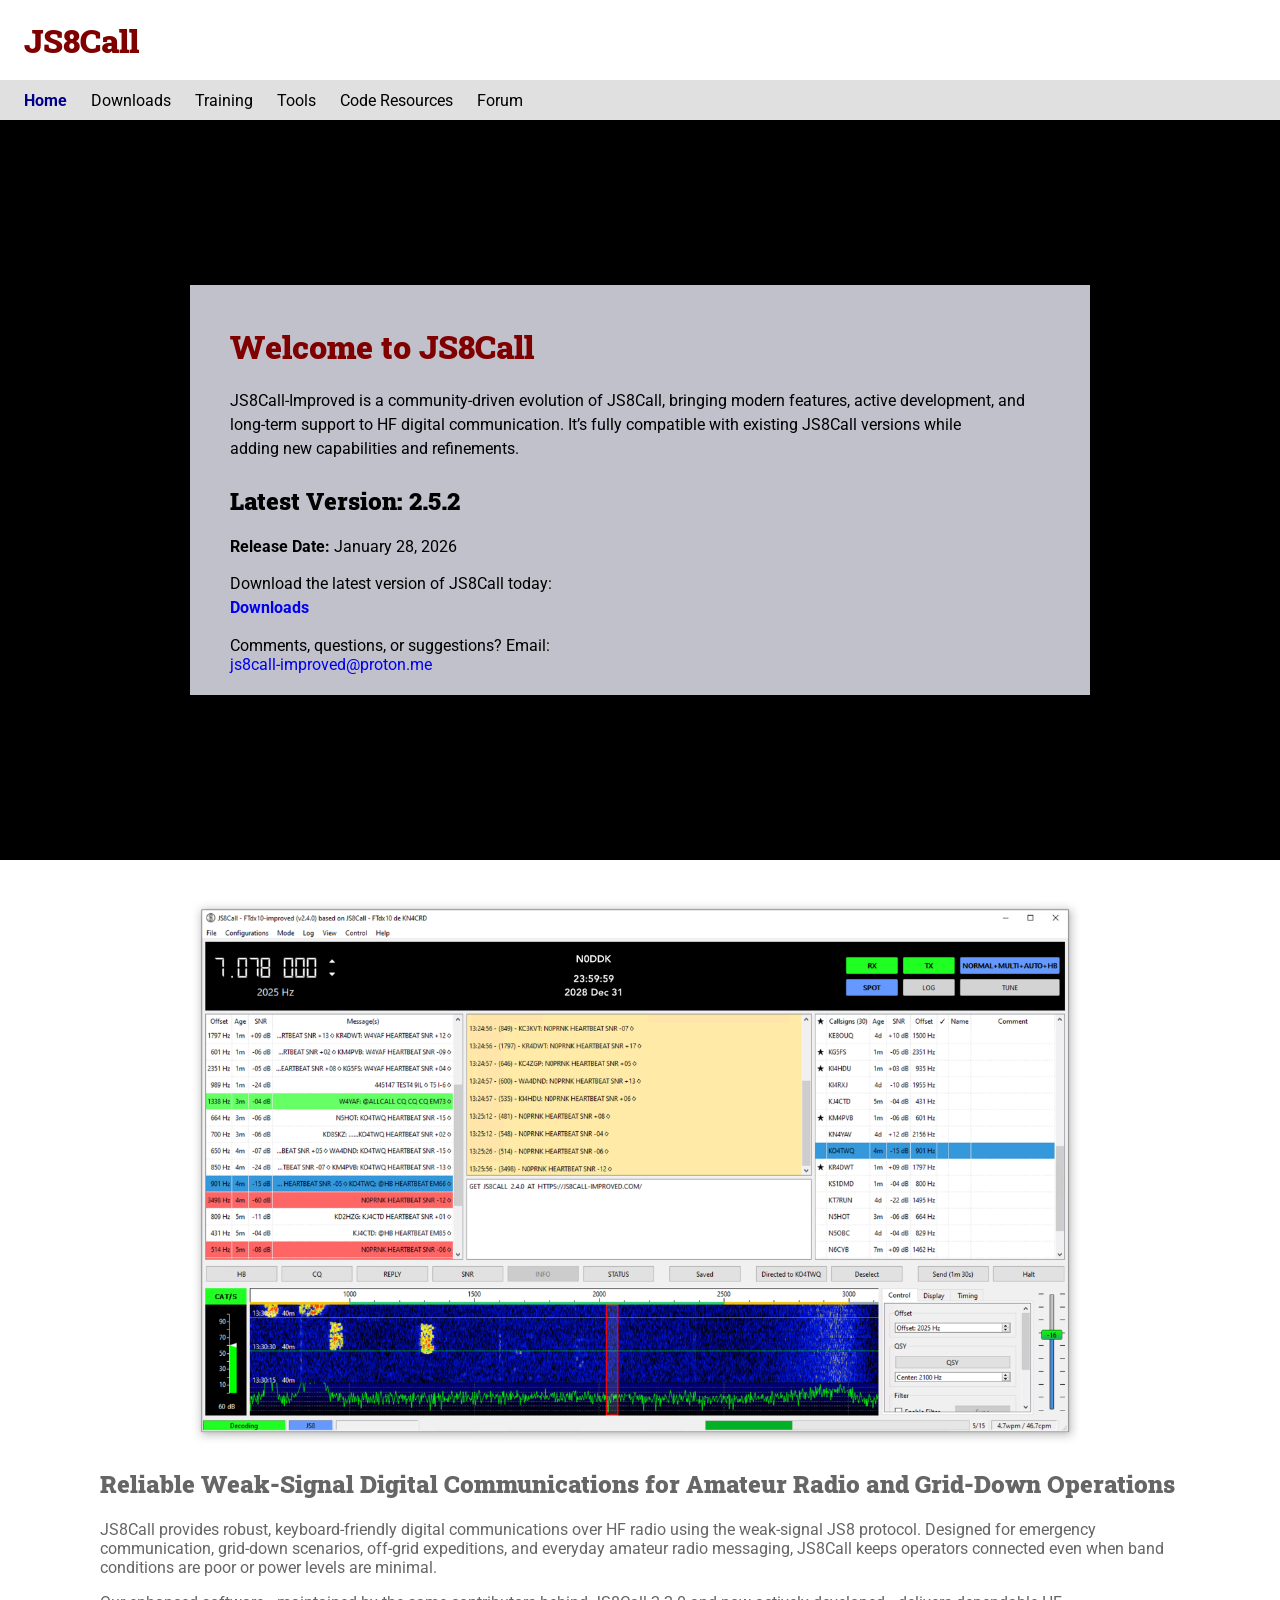
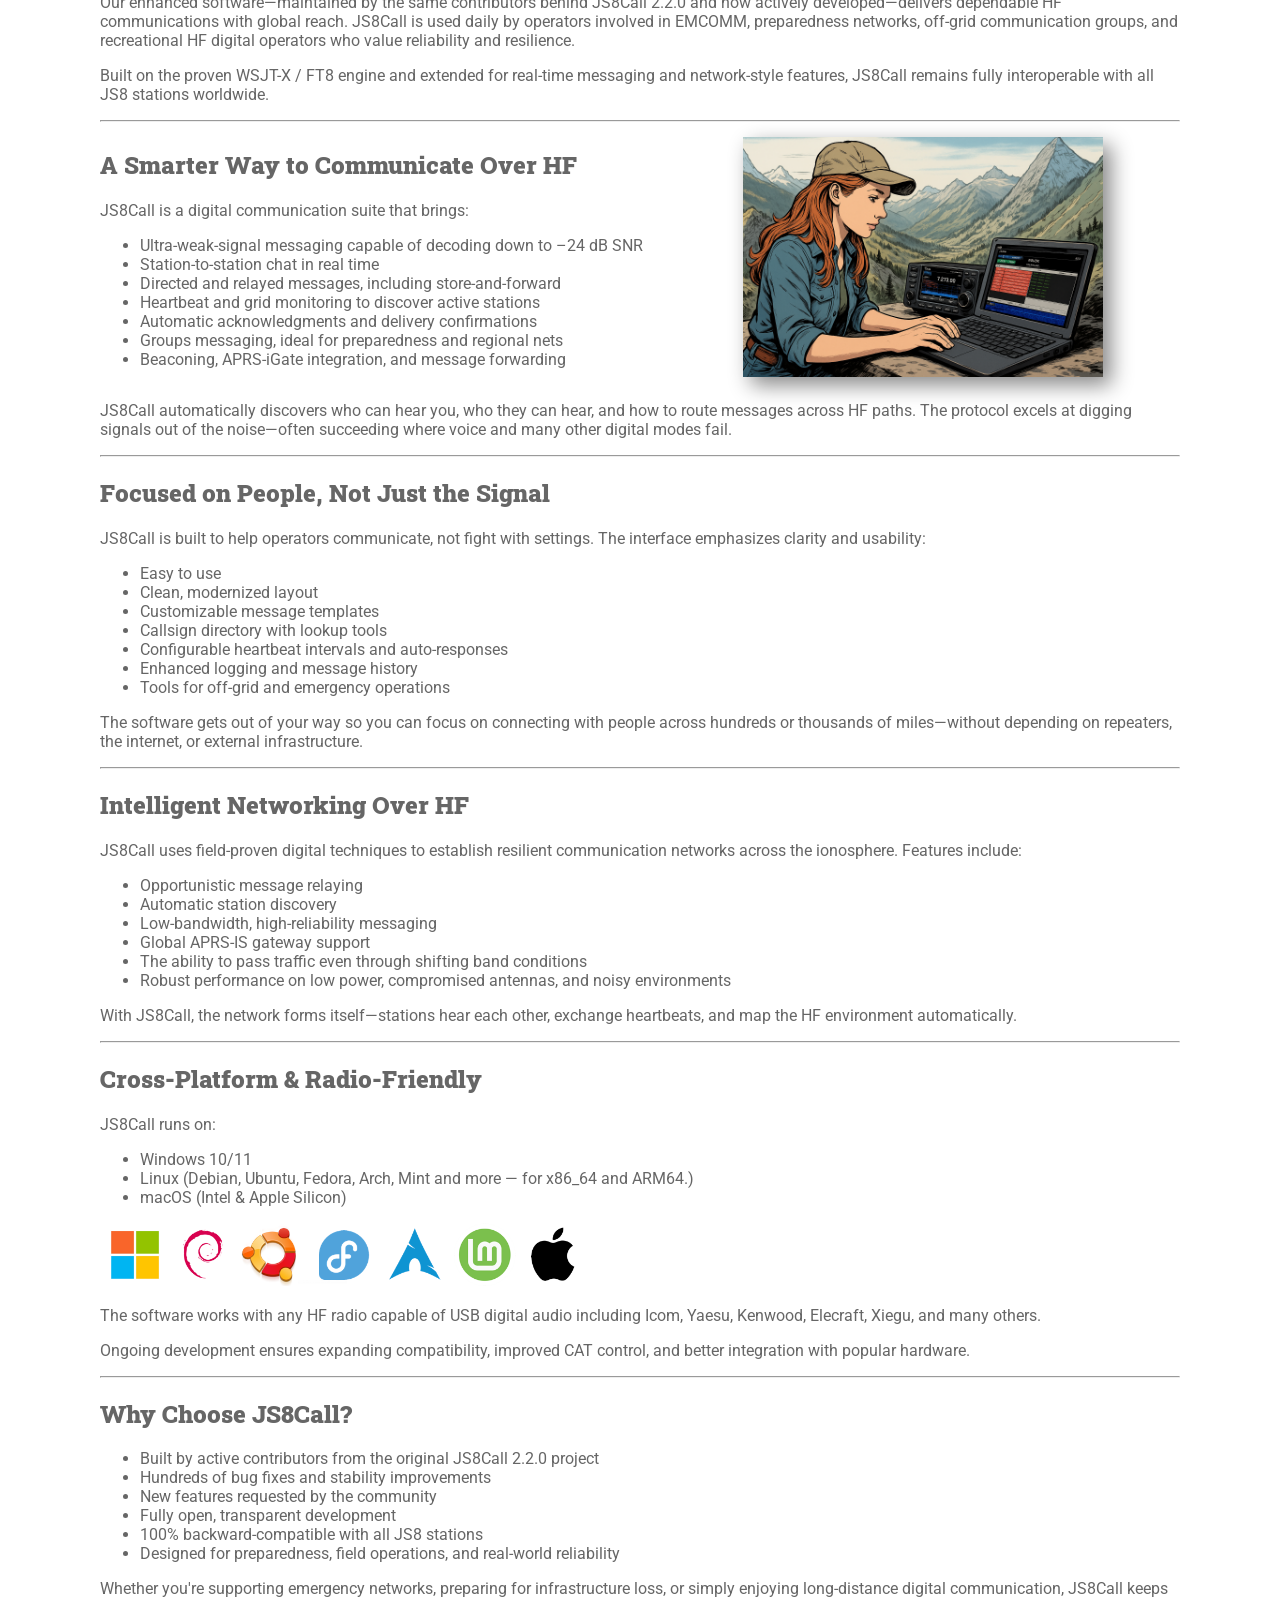
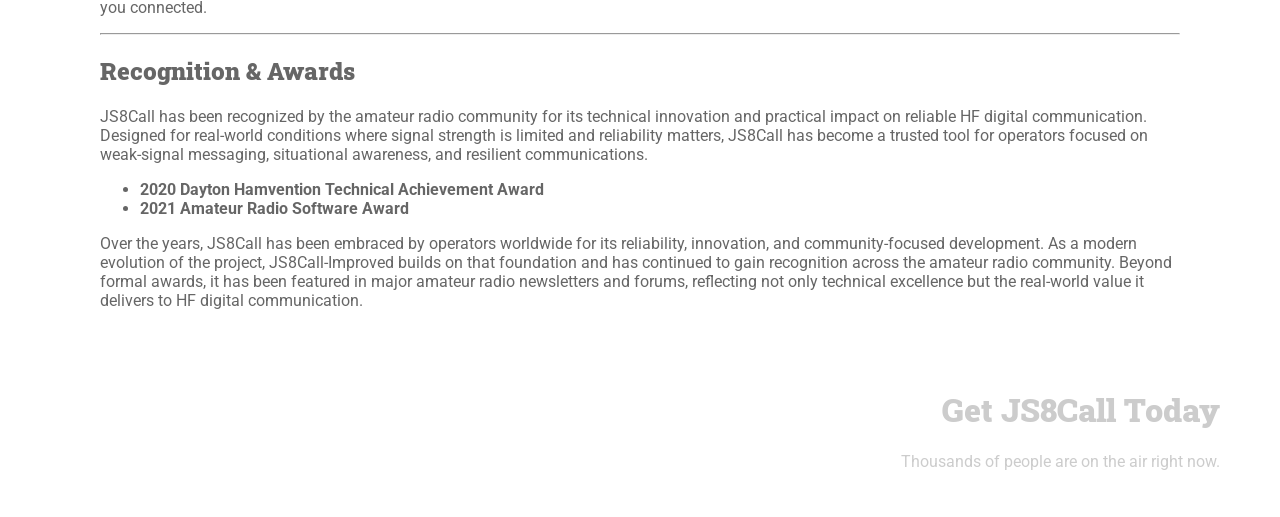
==== index.html @ d11de9f0 "Update website for patch release 2.5.2 Update downloads page for User Guide Format HTML pages for ea" ====
<!DOCTYPE html>
<html lang="en">

<head>
    <meta charset="UTF-8">
    <meta name="viewport" content="width=device-width, initial-scale=1.0">

    <title>JS8Call-Improved — Modern HF Digital Communication</title>

    <meta name="description"
        content="JS8Call-Improved is an enhanced, community-driven evolution of JS8Call, offering modern HF digital communication tools for amateur radio operators.">
    <meta name="robots" content="index, follow">
    <meta name="author" content="JS8Call-Improved Team">

    <link rel="canonical" href="https://js8call-improved.com/">

    <!-- OpenGraph -->
    <meta property="og:locale" content="en_US">
    <meta property="og:type" content="website">
    <meta property="og:title" content="Modern HF Digital Communication">
    <meta property="og:description"
        content="An enhanced, community-driven evolution of JS8Call for modern HF digital communication.">
    <meta property="og:url" content="https://js8call-improved.com/">
    <meta property="og:site_name" content="JS8Call-Improved">
    <meta property="og:image" content="https://js8call-improved.com/img/js8call-poster-000.png">
    <!-- <meta property="og:image:width" content="1200"> -->
    <!-- <meta property="og:image:height" content="630"> -->
    <meta property="og:image:width" content="720">
    <meta property="og:image:height" content="576">
    <meta property="og:image:type" content="image/png">

    <!-- Twitter -->
    <meta name="twitter:title" content="JS8Call-Improved">
    <meta name="twitter:description" content="Modern HF Digital Communication">
    <meta name="twitter:image" content="https://js8call-improved.com/img/js8call-poster-000.png">
    <meta name="twitter:url" content="https://js8call-improved.com/">
    <meta name="twitter:card" content="summary_large_image">

    <!-- Favicon -->
    <link rel="icon" href="/favicon.ico" sizes="any">
    <link rel="apple-touch-icon" href="/apple-touch-icon.png">

    <!-- CSS -->
    <link rel="stylesheet" href="css/default.css">

    <!-- Google Fonts -->
    <link rel="preconnect" href="https://fonts.googleapis.com">
    <link rel="preconnect" href="https://fonts.gstatic.com" crossorigin>
    <link
        href="https://fonts.googleapis.com/css2?family=Kode+Mono:wght@400..700&family=Roboto+Slab:wght@100..900&family=Roboto:ital,wght@0,100..900;1,100..900&display=swap"
        rel="stylesheet">
    <!-- Google tag (gtag.js) -->
    <script async src="https://www.googletagmanager.com/gtag/js?id=G-K2ZYW3ZFTG"></script>
    <script>
        window.dataLayer = window.dataLayer || [];
        function gtag() { dataLayer.push(arguments); }
        gtag('js', new Date());
        gtag('config', 'G-K2ZYW3ZFTG');
    </script>
</head>

<body><!-- Background Video -->
    <video id="bg-video" autoplay muted loop playsinline>
        <source src="img/2K_Tech_Globe_green-slow.mp4" type="video/mp4">
    </video>
    <div id="video-overlay"></div><!-- Logo -->
    <div style="
position: relative;
        width:100%;
        height:80px;
        background-color:#ffffff;
        z-index: 1;
        display:flex;
        align-items:center;
        padding:0 24px;
        box-sizing:border-box;
    ">
        <h1 style="color: maroon; ">JS8Call</h1>
        <!-- Logo goes here -->
        <!-- <img src="img/logo.png" alt="JS8Call-Improved Logo" style="height:60px;"> -->
    </div>
    <div class="menu" style="background-color: #e0e0e0">
        <a href="./" style="text-decoration:none; color: #000000;"><strong style="color: darkblue;">Home</strong></a>
        <a href="./downloads.html" style="text-decoration:none; color: #000000;">Downloads</a>
        <a href="./training.html" style="text-decoration:none; color:#000000;">Training</a>
        <a href="./tools.html" style="text-decoration:none; color:#000000;">Tools</a>
        <a href="JS8Call-improved" style="text-decoration:none; color:#000000;">Code Resources</a>
        <a href="https://js8call.groups.io" style="text-decoration:none; color:#000000;">Forum</a>
    </div>
    <div class="welcome-outer-box">
        <div class="welcome-inner-box">
            <h1 style="margin-top:0; font-family:'Roboto Slab', serif; color: maroon;  font-size:32px;">Welcome to
                JS8Call</h1>
            <p style="font-size:16px; line-height:1.5;">
                JS8Call-Improved is a community-driven evolution of JS8Call, bringing modern features,
                active development, and long-term support to HF digital communication. It’s fully
                compatible with existing JS8Call versions while<br> adding new capabilities and refinements.
            </p>

            <h2 style="font-family:'Roboto Slab', serif; font-size:24px; margin-top:24px;">
                Latest Version: 2.5.2</h2>
            <span class="roboto"><strong>Release Date:</strong> January 28, 2026</span>

            <p style="font-size:16px; line-height:1.5;">
                Download the latest version of JS8Call today:
                <br>
                <a href="./downloads.html" style="font-weight:bold; text-decoration:none; color:#0000ee;">Downloads</a>
            </p>

            <p style="margin-top:16px; font-size:16px;">
                Comments, questions, or suggestions? Email:
                <br>
                <a href="mailto:js8call-improved@proton.me" style="text-decoration:none; color:#0000ee;">
                    js8call-improved@proton.me
                </a>
            </p>
        </div>
    </div>
    <div class="features-outer-box">
        <div class="features-inner-box">
            <img src="img/js8call-app-2025-12.png" class="shadow-video center-image" width="900"></a>
            <h2>Reliable Weak-Signal Digital Communications for Amateur Radio and Grid-Down Operations</h2>
            <p>JS8Call provides robust, keyboard-friendly digital communications over HF radio using the weak-signal JS8
                protocol. Designed for emergency communication, grid-down scenarios, off-grid expeditions, and everyday
                amateur radio messaging, JS8Call keeps operators connected even when band conditions are poor or power
                levels are minimal.</p>
            <p>Our enhanced software—maintained by the same contributors behind JS8Call 2.2.0 and now actively
                developed—delivers dependable HF communications with global reach. JS8Call is used daily by operators
                involved in EMCOMM, preparedness networks, off-grid communication groups, and recreational HF digital
                operators who value reliability and resilience.</p>
            <p>Built on the proven WSJT-X / FT8 engine and extended for real-time messaging and network-style features,
                JS8Call remains fully interoperable with all JS8 stations worldwide.</p>
            <hr>
            <div style="display: flex; align-items: center; gap: 100px;">

                <div style="text-align: left;">
                    <h2>A Smarter Way to Communicate Over HF</h2>
                    <p>JS8Call is a digital communication suite that brings:</p>
                    <ul>
                        <li>Ultra-weak-signal messaging capable of decoding down to –24 dB SNR</li>
                        <li>Station-to-station chat in real time</li>
                        <li>Directed and relayed messages, including store-and-forward</li>
                        <li>Heartbeat and grid monitoring to discover active stations</li>
                        <li>Automatic acknowledgments and delivery confirmations</li>
                        <li>Groups messaging, ideal for preparedness and regional nets</li>
                        <li>Beaconing, APRS-iGate integration, and message forwarding</li>
                    </ul>
                </div>

                <div>
                    <img src="img/pota-image-chatgpt-2025-12.png" class="shadow-video center-image shadow" width="360">
                </div>
            </div>

            <p>JS8Call automatically discovers who can hear you, who they can hear, and how to route messages across HF
                paths. The protocol excels at digging signals out of the noise—often succeeding where voice and many
                other digital modes fail.</p>
            <hr>

            <h2>Focused on People, Not Just the Signal</h2>
            <p>JS8Call is built to help operators communicate, not fight with settings. The interface emphasizes clarity
                and usability:</p>
            <ul>
                <li>Easy to use</li>
                <li>Clean, modernized layout</li>
                <li>Customizable message templates</li>
                <li>Callsign directory with lookup tools</li>
                <li>Configurable heartbeat intervals and auto-responses</li>
                <li>Enhanced logging and message history</li>
                <li>Tools for off-grid and emergency operations</li>
            </ul>
            <p>The software gets out of your way so you can focus on connecting with people across hundreds or thousands
                of miles—without depending on repeaters, the internet, or external infrastructure.</p>
            <hr>

            <h2>Intelligent Networking Over HF</h2>

            <p>JS8Call uses field-proven digital techniques to establish resilient communication networks across the
                ionosphere. Features include:</p>
            <ul>
                <li>Opportunistic message relaying</li>
                <li>Automatic station discovery</li>
                <li>Low-bandwidth, high-reliability messaging</li>
                <li>Global APRS-IS gateway support</li>
                <li>The ability to pass traffic even through shifting band conditions</li>
                <li>Robust performance on low power, compromised antennas, and noisy environments</li>
            </ul>
            <p>With JS8Call, the network forms itself—stations hear each other, exchange heartbeats, and map the HF
                environment automatically.</p>
            <hr>

            <h2>Cross-Platform & Radio-Friendly</h2>
            <p>JS8Call runs on:</p>
            <ul>
                <li>Windows 10/11</li>
                <li>Linux (Debian, Ubuntu, Fedora, Arch, Mint and more — for x86_64 and ARM64.)</li>
                <li>macOS (Intel & Apple Silicon)</li>
            </ul>
            <img src="img/os-logos-2025-11-30.png" width="500">
            <p>The software works with any HF radio capable of USB digital audio including Icom, Yaesu, Kenwood,
                Elecraft, Xiegu, and many others.</p>
            <p>Ongoing development ensures expanding compatibility, improved CAT control, and better integration with
                popular hardware.</p>
            <hr>

            <h2>Why Choose JS8Call?</h2>
            <ul>
                <li>Built by active contributors from the original JS8Call 2.2.0 project</li>
                <li>Hundreds of bug fixes and stability improvements</li>
                <li>New features requested by the community</li>
                <li>Fully open, transparent development</li>
                <li>100% backward-compatible with all JS8 stations</li>
                <li>Designed for preparedness, field operations, and real-world reliability</li>
            </ul>
            <p>Whether you're supporting emergency networks, preparing for infrastructure loss, or simply enjoying
                long-distance digital communication, JS8Call keeps you connected.</p>
            <hr>


            <h2>Recognition & Awards</h2>
            <p>
                JS8Call has been recognized by the amateur radio community for its technical innovation and practical
                impact on reliable HF digital communication. Designed for real-world conditions where signal strength is
                limited and reliability matters, JS8Call has become a trusted tool for operators focused on weak-signal
                messaging, situational awareness, and resilient communications.
            </p>
            <ul>
                <li><strong>2020 Dayton Hamvention Technical Achievement Award</strong></li>
                <li><strong>2021 Amateur Radio Software Award</strong></li>
            </ul>
            <p>
                Over the years, JS8Call has been embraced by operators worldwide for its reliability, innovation, and
                community-focused development. As a modern evolution of the project, JS8Call-Improved builds on that
                foundation and has continued to gain recognition across the amateur radio community. Beyond formal
                awards, it has been featured in major amateur radio newsletters and forums, reflecting not only
                technical excellence but the real-world value it delivers to HF digital communication.
            </p>
        </div>
    </div>
    <div class="ending-message">
        <h1>Get JS8Call Today</h1>
        <p>Thousands of people are on the air right now.</p>
    </div>
</body>

</html>
---- css/default.css ----
/* <weight>: Use a value from 100 to 900 */
/* <uniquifier>: Use a unique and descriptive class name */
.roboto-slab {
    font-family: "Roboto Slab", serif;
    /*font-optical-sizing: auto;*/
    /*font-weight: <weight>;*/
    font-style: normal;
}
/* <weight>: Use a value from 100 to 900 */
/* <uniquifier>: Use a unique and descriptive class name */
.roboto {
    font-family: "Roboto", sans-serif;
    /*font-optical-sizing: auto;*/
    /*font-weight: <weight>;*/
    font-style: normal;
    /*font-variation-settings: "wdth" 100;*/
}
/* <weight>: Use a value from 400 to 700 */
/* <uniquifier>: Use a unique and descriptive class name */
.kode-mono {
    font-family: "Kode Mono", monospace;
    /*font-optical-sizing: auto;*/
    /*font-weight: <weight>;*/
    font-style: normal;
}

/* Full-screen fixed background video */
#bg-video {
    position: fixed;
    top: 0;
    left: 0;
    width: 100vw;
    height: 100vh;
    object-fit: cover;       /* Ensures full coverage with cropping */
    z-index: -1;             /* Sends video behind everything */
    background: black;       /* Fallback background */
}
#video-overlay {
    position: fixed;
    top: 0;
    left: 0;
    width: 100vw;
    height: 100vh;
    background: rgba(0,0,0,0.2); /* 0.1 = 90% opacity video */
    z-index: 0;
}
.menu {
    position: relative;
    width: 100%;
    height: 40px;
    z-index: 2;
    display: flex;
    align-items: center;
    padding: 0 24px;
    box-sizing: border-box;
    gap: 24px;
    font-family: 'Roboto', system-ui, -apple-system, BlinkMacSystemFont, 'Segoe UI', sans-serif;
    font-size: 16px;
}
/* Welcome Outer div */
.welcome-outer-box {
    width: 100%;
    height: 740px;
    position: relative;
    display: flex;
    justify-content: center;     /* center left & right */
    align-items: center;         /* center up & down */
}
/* Welcome Inner div */
.welcome-inner-box {
    width: 900px;
    height: 410px;
    background-color: rgba(242, 242, 255, 0.8); /* 70% opacity */
    /*border-radius: 10px; /* optional */
    box-sizing:border-box;
    padding:40px;
    color:#000000;
    backdrop-filter:blur(6px);
}
.features-outer-box {
    width: 100%;
    background-color: #ffffff;
    position: relative;
    display: flex;
    justify-content: center;     /* center left & right */
}
.features-inner-box {
    width: 1080px;
    margin: 0 auto;
    height: auto;
    padding:40px;
    color: #666;
}
/* Sample content styling */
.ending-message {
    /*width: 100%;*/
    color: #ccc;
    position: relative;
    text-align: right;
    z-index: 1;
    padding: 0px 60px 30px 0px;
}
div.video-box{
    display: flex; /* Enables Flexbox */
    align-items: center; /* Vertically center align-items */
    gap: 40px; /* Spacing between the video and the text */
}
.video-box > video {
    flex-shrink: 0; /* Prevent iframe from shrinking */
    width: 480px; /* Optional, since width/height are set in HTML */
    height: 270px; /* Optional, since width/height are set in HTML */
}
.video-box > iframe {
    border: 0;
    flex-shrink: 0; /* Prevent iframe from shrinking */
    width: 360px; /* Optional, since width/height are set in HTML */
    height: 203px; /* Optional, since width/height are set in HTML */
    box-shadow: 8px 8px 20px #888888;
    margin: 12px 12px 12px 0;
}
.video-box img {
    border: 0;
    flex-shrink: 0; /* Prevent iframe from shrinking */
    align-items: center; /* Vertically center align-items */
    width: 360px; /* Optional, since width/height are set in HTML */
    height: 203px; /* Optional, since width/height are set in HTML */
    box-shadow: 8px 8px 20px #888888;
    margin: 12px 12px 12px 0;
}
.video-text-18{
    color: #183871;
    flex: 1; /* Takes up the remaining space */
    text-align: left; /* Ensures text is left-justified */
}
.video-text-44{
    color: #444444;
    flex: 1; /* Takes up the remaining space */
    text-align: left; /* Ensures text is left-justified */
}
.tools {
    /* border: 1px solid black; */
    display: block;
    justify-content: center;     /* center left & right */
    align-items: center;         /* center up & down */
    text-align: left; /* Ensures text is left-justified */
}
.tools-blockquote {
     font-family: monospace;
    font-size: 14px;
    display: flex;
        background-color: #EEEEEE;
        border-left-color: #FFA500;
        border-left-style: solid;
        border-left-width: 12px;
        padding: 20px;
        max-width: 700px;
        box-shadow: 8px 8px 20px #888888;
}
.tools img{
    border: 0;
    flex-shrink: 0; /* Prevent iframe from shrinking */
    align-items: center; /* Vertically center align-items */
    width: 640px; /* Optional, since width/height are set in HTML */
}
.tools-text-18 {
    color: #183871;
    flex: 1; /* Takes up the remaining space */
    text-align: left; /* Ensures text is left-justified */
}
.tools-text-44{
    color: #444444;
    flex: 1; /* Takes up the remaining space */
    text-align: left; /* Ensures text is left-justified */
}
.shadow { box-shadow: 8px 8px 20px #888888; margin: 0px; }
.radius-shadow { box-shadow: 8px 8px 20px #888888; border-radius: 12px; }
.center-image {
    display: block;      /* REQUIRED for margin:auto centering */
    margin: 0 auto;      /* centers horizontally */
}
.alert { color: #aa0033; font-weight: bold }
html, body { font-family: Roboto, system-ui, -apple-system, sans-serif; font-weight: 400; font-style: normal; font-size: 16px; color: #202020; margin: 0; padding: 0; width: 100%; height: 100%; }
h1 { font-family: "Roboto Slab", sans-serif;  font-weight: 900; }
h2 { font-family: "Roboto Slab", sans-serif;  font-weight: 900; }
h3 { font-family: "Roboto Slab", sans-serif;  font-weight: 900; }
blockquote { font-family: "Kode Mono", monospace; color: #000000; background-color: #EEEEEE;  border-left-color: #FFA500; border-left-style: solid; border-left-width: 12px; padding: 20px; width: auto; max-width: 700px; box-shadow: 8px 8px 20px #888888;}

table { border-collapse: collapse; border: 1px solid #DDD; }
th { text-align: left; vertical-align: middle; padding: 8px; background-color: #336699; color: #FFF; }
td { vertical-align: middle; padding: 12px 30px 12px 12px; border-bottom: 1px solid #DDD;}

.green .banner { background-color: #385C30; color: #fff; font-weight: 700; padding: 20px; margin-bottom: 36px; }
.green h1 { color: #385C30; }
.green h2 { color: #385C30; }
.green h3 { color: #385C30; }
.blue .banner { background-color: #375487; color: #fff; font-weight: 700; padding: 20px; margin-bottom: 36px; }
.blue h1 { color: #375487; }
.blue h2 { color: #375487; }
.blue h3 { color: #375487; }
.purple .banner { background-color: #5521A3; color: #fff; font-weight: 700; padding: 20px; margin-bottom: 36px; }
.purple h1 { color: #5521A3; }
.purple h2 { color: #5521A3; }
.purple h3 { color: #5521A3; }
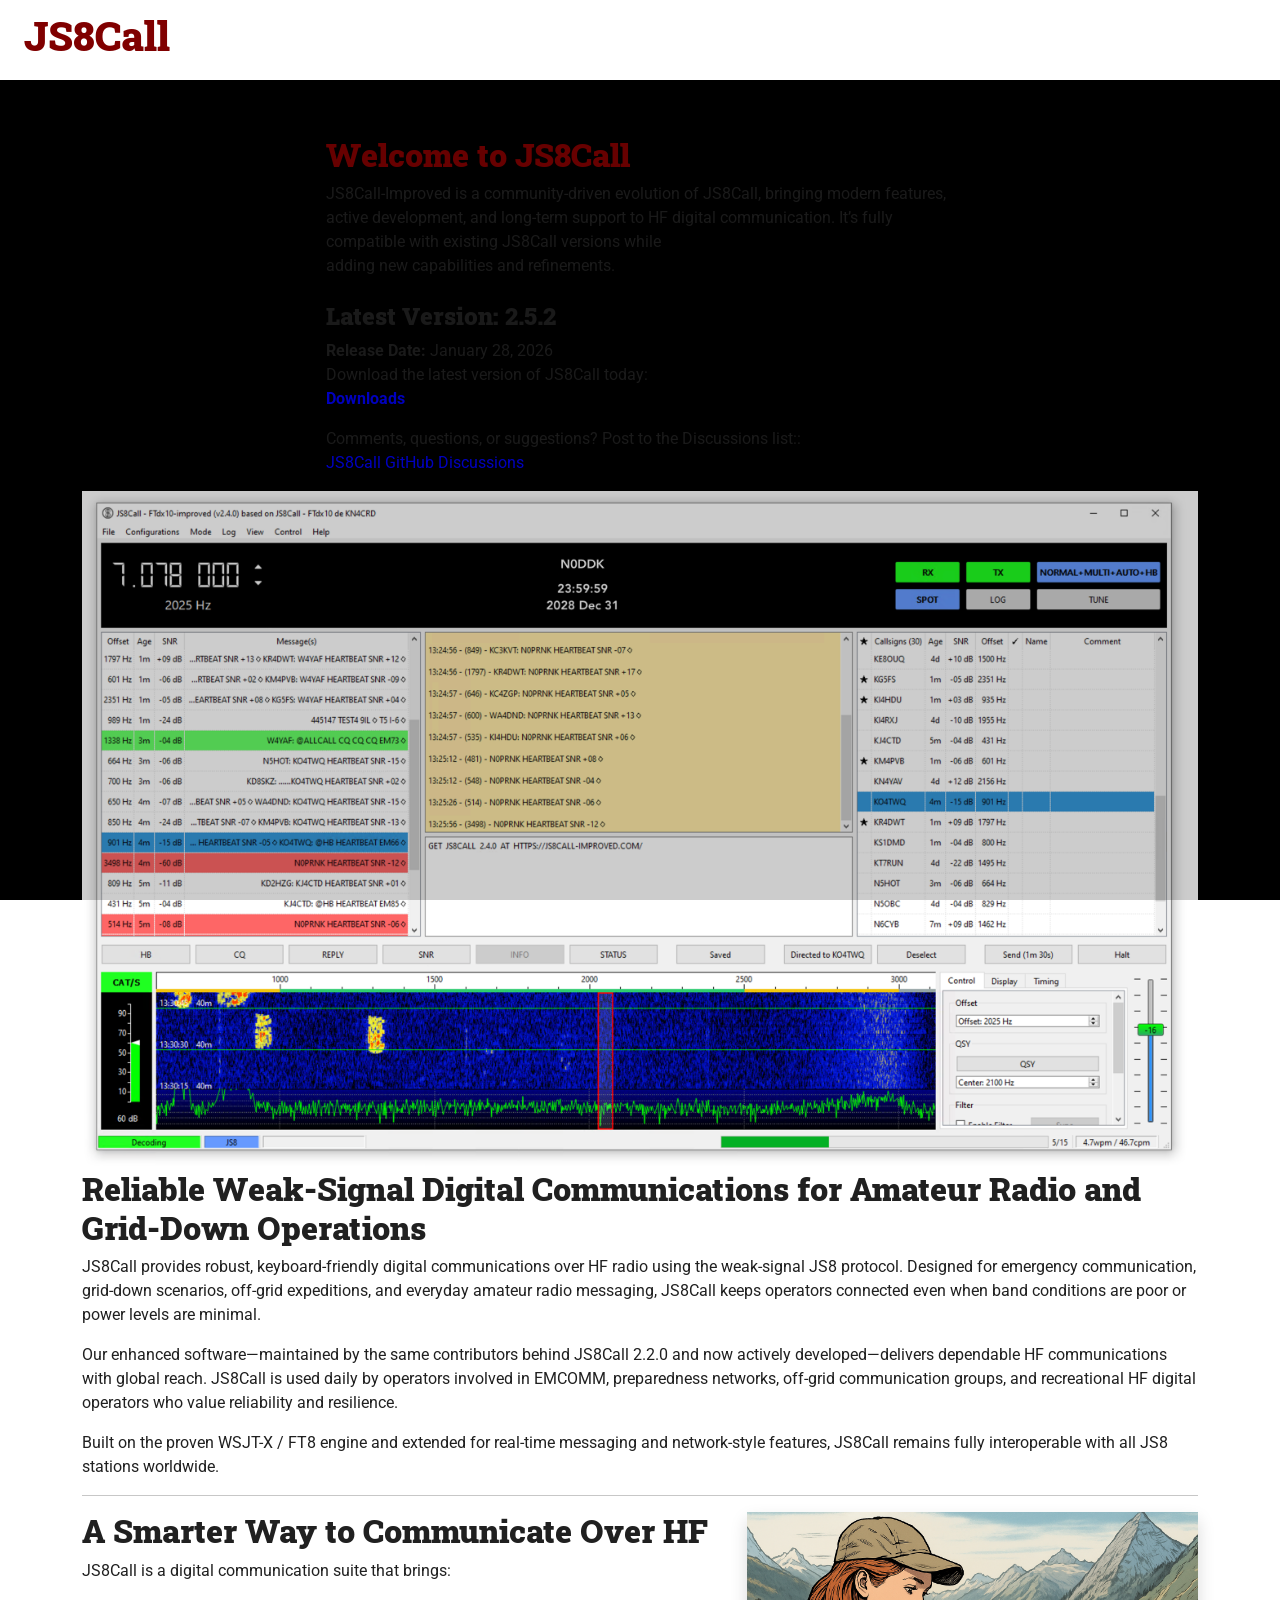
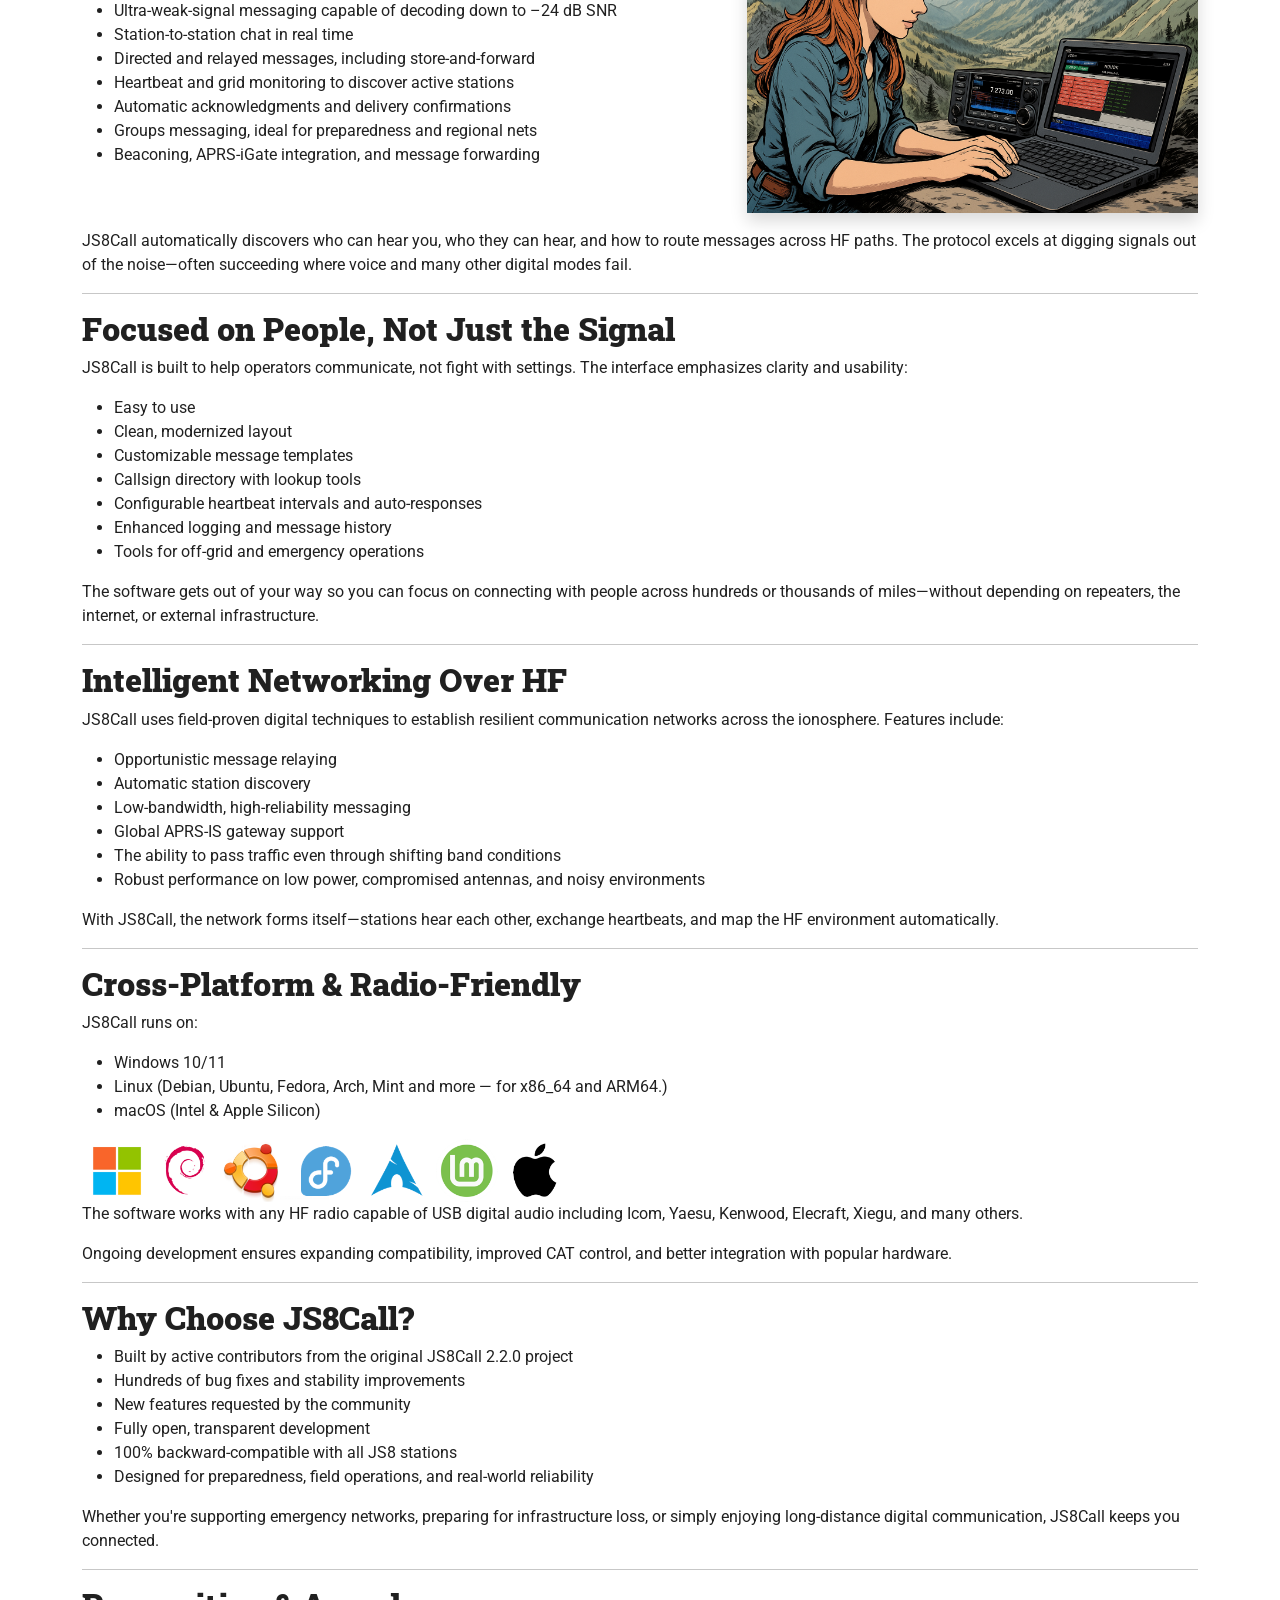
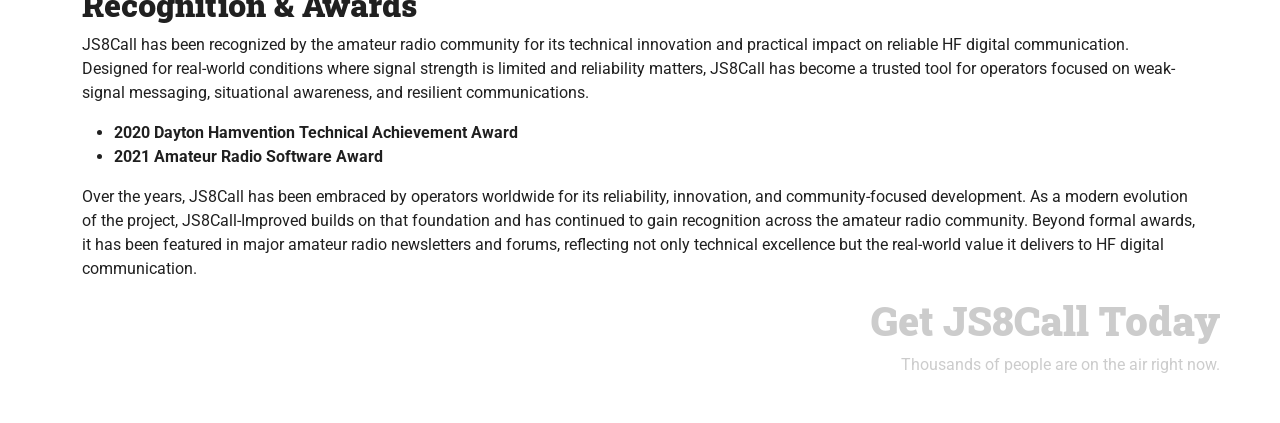
==== commit 8b0d1ad6: "Bootstrapified the pages to implement more responsive layout and navigation" ====
--- a/index.html
+++ b/index.html
@@ -41,6 +41,7 @@
     <link rel="apple-touch-icon" href="/apple-touch-icon.png">
 
     <!-- CSS -->
+    <link href="https://cdn.jsdelivr.net/npm/bootstrap@5.3.8/dist/css/bootstrap.min.css" rel="stylesheet" integrity="sha384-sRIl4kxILFvY47J16cr9ZwB07vP4J8+LH7qKQnuqkuIAvNWLzeN8tE5YBujZqJLB" crossorigin="anonymous">
     <link rel="stylesheet" href="css/default.css">
 
     <!-- Google Fonts -->
@@ -57,6 +58,9 @@
         gtag('js', new Date());
         gtag('config', 'G-K2ZYW3ZFTG');
     </script>
+
+    <!-- Bootstrap JS -->
+    <script src="https://cdn.jsdelivr.net/npm/bootstrap@5.3.8/dist/js/bootstrap.bundle.min.js" integrity="sha384-FKyoEForCGlyvwx9Hj09JcYn3nv7wiPVlz7YYwJrWVcXK/BmnVDxM+D2scQbITxI" crossorigin="anonymous"></script>
 </head>
 
 <body><!-- Background Video -->
@@ -65,7 +69,7 @@
     </video>
     <div id="video-overlay"></div><!-- Logo -->
     <div style="
-position: relative;
+        position: relative;
         width:100%;
         height:80px;
         background-color:#ffffff;
@@ -79,162 +83,175 @@
         <!-- Logo goes here -->
         <!-- <img src="img/logo.png" alt="JS8Call-Improved Logo" style="height:60px;"> -->
     </div>
-    <div class="menu" style="background-color: #e0e0e0">
-        <a href="./" style="text-decoration:none; color: #000000;"><strong style="color: darkblue;">Home</strong></a>
-        <a href="./downloads.html" style="text-decoration:none; color: #000000;">Downloads</a>
-        <a href="./training.html" style="text-decoration:none; color:#000000;">Training</a>
-        <a href="./tools.html" style="text-decoration:none; color:#000000;">Tools</a>
-        <a href="JS8Call-improved" style="text-decoration:none; color:#000000;">Code Resources</a>
-        <a href="https://js8call.groups.io" style="text-decoration:none; color:#000000;">Forum</a>
-    </div>
-    <div class="welcome-outer-box">
-        <div class="welcome-inner-box">
-            <h1 style="margin-top:0; font-family:'Roboto Slab', serif; color: maroon;  font-size:32px;">Welcome to
-                JS8Call</h1>
-            <p style="font-size:16px; line-height:1.5;">
-                JS8Call-Improved is a community-driven evolution of JS8Call, bringing modern features,
-                active development, and long-term support to HF digital communication. It’s fully
-                compatible with existing JS8Call versions while<br> adding new capabilities and refinements.
-            </p>
-
-            <h2 style="font-family:'Roboto Slab', serif; font-size:24px; margin-top:24px;">
-                Latest Version: 2.5.2</h2>
-            <span class="roboto"><strong>Release Date:</strong> January 28, 2026</span>
-
-            <p style="font-size:16px; line-height:1.5;">
-                Download the latest version of JS8Call today:
-                <br>
-                <a href="./downloads.html" style="font-weight:bold; text-decoration:none; color:#0000ee;">Downloads</a>
-            </p>
-
-            <p style="margin-top:16px; font-size:16px;">
-                Comments, questions, or suggestions? Email:
-                <br>
-                <a href="mailto:js8call-improved@proton.me" style="text-decoration:none; color:#0000ee;">
-                    js8call-improved@proton.me
-                </a>
-            </p>
+    <div class="navbar navbar-expand-sm">
+        <div class="container-fluid">
+            <button class="navbar-toggler" type="button" data-bs-toggle="collapse" data-bs-target="#menu"
+                    aria-controls="menu" aria-expanded="false" aria-label="Toggle navigation"><span
+                    class="navbar-toggler-icon"></span></button>
+            <div class="collapse navbar-collapse" id="menu">
+                <ul class="navbar-nav me-auto mb-2 mb-sm-0">
+                    <li class="nav-item"><a class="nav-link active" aria-current="page" href="./">Home</a></li>
+                    <li class="nav-item"><a class="nav-link" href="./downloads.html">Downloads</a></li>
+                    <li class="nav-item"><a class="nav-link" href="./training.html">Training</a></li>
+                    <li class="nav-item"><a class="nav-link" href="./tools.html">Tools</a></li>
+                    <li class="nav-item"><a class="nav-link" href="JS8Call-improved">Code Resources</a></li>
+                    <li class="nav-item"><a class="nav-link" href="https://js8call.groups.io">Forum</a></li>
+                </ul>
+            </div>
         </div>
     </div>
-    <div class="features-outer-box">
-        <div class="features-inner-box">
-            <img src="img/js8call-app-2025-12.png" class="shadow-video center-image" width="900"></a>
-            <h2>Reliable Weak-Signal Digital Communications for Amateur Radio and Grid-Down Operations</h2>
-            <p>JS8Call provides robust, keyboard-friendly digital communications over HF radio using the weak-signal JS8
-                protocol. Designed for emergency communication, grid-down scenarios, off-grid expeditions, and everyday
-                amateur radio messaging, JS8Call keeps operators connected even when band conditions are poor or power
-                levels are minimal.</p>
-            <p>Our enhanced software—maintained by the same contributors behind JS8Call 2.2.0 and now actively
-                developed—delivers dependable HF communications with global reach. JS8Call is used daily by operators
-                involved in EMCOMM, preparedness networks, off-grid communication groups, and recreational HF digital
-                operators who value reliability and resilience.</p>
-            <p>Built on the proven WSJT-X / FT8 engine and extended for real-time messaging and network-style features,
-                JS8Call remains fully interoperable with all JS8 stations worldwide.</p>
-            <hr>
-            <div style="display: flex; align-items: center; gap: 100px;">
-
-                <div style="text-align: left;">
-                    <h2>A Smarter Way to Communicate Over HF</h2>
-                    <p>JS8Call is a digital communication suite that brings:</p>
-                    <ul>
-                        <li>Ultra-weak-signal messaging capable of decoding down to –24 dB SNR</li>
-                        <li>Station-to-station chat in real time</li>
-                        <li>Directed and relayed messages, including store-and-forward</li>
-                        <li>Heartbeat and grid monitoring to discover active stations</li>
-                        <li>Automatic acknowledgments and delivery confirmations</li>
-                        <li>Groups messaging, ideal for preparedness and regional nets</li>
-                        <li>Beaconing, APRS-iGate integration, and message forwarding</li>
-                    </ul>
-                </div>
-
-                <div>
-                    <img src="img/pota-image-chatgpt-2025-12.png" class="shadow-video center-image shadow" width="360">
+    <div class="container-fluid p-0" id="hero">
+        <div class="row justify-content-center">
+            <div id="welcome" class="col-xs-12 col-sm-10 col-md-8 col-lg-6">
+                <h1 style="margin-top:0; font-family:'Roboto Slab', serif; color: maroon;  font-size:32px;">Welcome to
+                    JS8Call</h1>
+                <p style="font-size:16px; line-height:1.5;">
+                    JS8Call-Improved is a community-driven evolution of JS8Call, bringing modern features,
+                    active development, and long-term support to HF digital communication. It’s fully
+                    compatible with existing JS8Call versions while<br> adding new capabilities and refinements.
+                </p>
+
+                <h2 style="font-family:'Roboto Slab', serif; font-size:24px; margin-top:24px;">
+                    Latest Version: 2.5.2</h2>
+                <span class="roboto"><strong>Release Date:</strong> January 28, 2026</span>
+
+                <p style="font-size:16px; line-height:1.5;">
+                    Download the latest version of JS8Call today:
+                    <br>
+                    <a href="./downloads.html" style="font-weight:bold; text-decoration:none; color:#0000ee;">Downloads</a>
+                </p>
+
+                <p style="margin-top:16px; font-size:16px;">
+                    Comments, questions, or suggestions? Post to the Discussions list::
+                    <br>
+                    <a href="https://github.com/orgs/JS8Call-improved/discussions" target="_blank" style="text-decoration:none; color:#0000ee;">
+                        JS8Call GitHub Discussions
+                    </a>
+                </p>
+            </div>
+        </div>
+    </div>
+    <div class="container-fluid content-container">
+        <div class="container">
+            <div class="row">
+                <div class="col" id="features">
+                    <img src="img/js8call-app-2025-12.png" class="center-image img-fluid"></a>
+                    <h2>Reliable Weak-Signal Digital Communications for Amateur Radio and Grid-Down Operations</h2>
+                    <p>JS8Call provides robust, keyboard-friendly digital communications over HF radio using the weak-signal JS8
+                        protocol. Designed for emergency communication, grid-down scenarios, off-grid expeditions, and everyday
+                        amateur radio messaging, JS8Call keeps operators connected even when band conditions are poor or power
+                        levels are minimal.</p>
+                    <p>Our enhanced software—maintained by the same contributors behind JS8Call 2.2.0 and now actively
+                        developed—delivers dependable HF communications with global reach. JS8Call is used daily by operators
+                        involved in EMCOMM, preparedness networks, off-grid communication groups, and recreational HF digital
+                        operators who value reliability and resilience.</p>
+                    <p>Built on the proven WSJT-X / FT8 engine and extended for real-time messaging and network-style features,
+                        JS8Call remains fully interoperable with all JS8 stations worldwide.</p>
+                    <hr>
+                    <div class="row">
+                        <div class="col-xs-12 col-lg-7">
+                            <h2>A Smarter Way to Communicate Over HF</h2>
+                            <p>JS8Call is a digital communication suite that brings:</p>
+                            <ul>
+                                <li>Ultra-weak-signal messaging capable of decoding down to –24 dB SNR</li>
+                                <li>Station-to-station chat in real time</li>
+                                <li>Directed and relayed messages, including store-and-forward</li>
+                                <li>Heartbeat and grid monitoring to discover active stations</li>
+                                <li>Automatic acknowledgments and delivery confirmations</li>
+                                <li>Groups messaging, ideal for preparedness and regional nets</li>
+                                <li>Beaconing, APRS-iGate integration, and message forwarding</li>
+                            </ul>
+                        </div>
+                        <div class="col-xs-12 col-lg-5">
+                            <img src="img/pota-image-chatgpt-2025-12.png" class="shadow img-fluid mb-3">
+                        </div>
+                    </div>
+
+                    <p>JS8Call automatically discovers who can hear you, who they can hear, and how to route messages across HF
+                        paths. The protocol excels at digging signals out of the noise—often succeeding where voice and many
+                        other digital modes fail.</p>
+                    <hr>
+
+                    <h2>Focused on People, Not Just the Signal</h2>
+                    <p>JS8Call is built to help operators communicate, not fight with settings. The interface emphasizes clarity
+                        and usability:</p>
+                    <ul>
+                        <li>Easy to use</li>
+                        <li>Clean, modernized layout</li>
+                        <li>Customizable message templates</li>
+                        <li>Callsign directory with lookup tools</li>
+                        <li>Configurable heartbeat intervals and auto-responses</li>
+                        <li>Enhanced logging and message history</li>
+                        <li>Tools for off-grid and emergency operations</li>
+                    </ul>
+                    <p>The software gets out of your way so you can focus on connecting with people across hundreds or thousands
+                        of miles—without depending on repeaters, the internet, or external infrastructure.</p>
+                    <hr>
+
+                    <h2>Intelligent Networking Over HF</h2>
+
+                    <p>JS8Call uses field-proven digital techniques to establish resilient communication networks across the
+                        ionosphere. Features include:</p>
+                    <ul>
+                        <li>Opportunistic message relaying</li>
+                        <li>Automatic station discovery</li>
+                        <li>Low-bandwidth, high-reliability messaging</li>
+                        <li>Global APRS-IS gateway support</li>
+                        <li>The ability to pass traffic even through shifting band conditions</li>
+                        <li>Robust performance on low power, compromised antennas, and noisy environments</li>
+                    </ul>
+                    <p>With JS8Call, the network forms itself—stations hear each other, exchange heartbeats, and map the HF
+                        environment automatically.</p>
+                    <hr>
+
+                    <h2>Cross-Platform & Radio-Friendly</h2>
+                    <p>JS8Call runs on:</p>
+                    <ul>
+                        <li>Windows 10/11</li>
+                        <li>Linux (Debian, Ubuntu, Fedora, Arch, Mint and more — for x86_64 and ARM64.)</li>
+                        <li>macOS (Intel & Apple Silicon)</li>
+                    </ul>
+                    <img src="img/os-logos-2025-11-30.png" width="500" class="img-fluid">
+                    <p>The software works with any HF radio capable of USB digital audio including Icom, Yaesu, Kenwood,
+                        Elecraft, Xiegu, and many others.</p>
+                    <p>Ongoing development ensures expanding compatibility, improved CAT control, and better integration with
+                        popular hardware.</p>
+                    <hr>
+
+                    <h2>Why Choose JS8Call?</h2>
+                    <ul>
+                        <li>Built by active contributors from the original JS8Call 2.2.0 project</li>
+                        <li>Hundreds of bug fixes and stability improvements</li>
+                        <li>New features requested by the community</li>
+                        <li>Fully open, transparent development</li>
+                        <li>100% backward-compatible with all JS8 stations</li>
+                        <li>Designed for preparedness, field operations, and real-world reliability</li>
+                    </ul>
+                    <p>Whether you're supporting emergency networks, preparing for infrastructure loss, or simply enjoying
+                        long-distance digital communication, JS8Call keeps you connected.</p>
+                    <hr>
+
+
+                    <h2>Recognition & Awards</h2>
+                    <p>
+                        JS8Call has been recognized by the amateur radio community for its technical innovation and practical
+                        impact on reliable HF digital communication. Designed for real-world conditions where signal strength is
+                        limited and reliability matters, JS8Call has become a trusted tool for operators focused on weak-signal
+                        messaging, situational awareness, and resilient communications.
+                    </p>
+                    <ul>
+                        <li><strong>2020 Dayton Hamvention Technical Achievement Award</strong></li>
+                        <li><strong>2021 Amateur Radio Software Award</strong></li>
+                    </ul>
+                    <p>
+                        Over the years, JS8Call has been embraced by operators worldwide for its reliability, innovation, and
+                        community-focused development. As a modern evolution of the project, JS8Call-Improved builds on that
+                        foundation and has continued to gain recognition across the amateur radio community. Beyond formal
+                        awards, it has been featured in major amateur radio newsletters and forums, reflecting not only
+                        technical excellence but the real-world value it delivers to HF digital communication.
+                    </p>
                 </div>
             </div>
-
-            <p>JS8Call automatically discovers who can hear you, who they can hear, and how to route messages across HF
-                paths. The protocol excels at digging signals out of the noise—often succeeding where voice and many
-                other digital modes fail.</p>
-            <hr>
-
-            <h2>Focused on People, Not Just the Signal</h2>
-            <p>JS8Call is built to help operators communicate, not fight with settings. The interface emphasizes clarity
-                and usability:</p>
-            <ul>
-                <li>Easy to use</li>
-                <li>Clean, modernized layout</li>
-                <li>Customizable message templates</li>
-                <li>Callsign directory with lookup tools</li>
-                <li>Configurable heartbeat intervals and auto-responses</li>
-                <li>Enhanced logging and message history</li>
-                <li>Tools for off-grid and emergency operations</li>
-            </ul>
-            <p>The software gets out of your way so you can focus on connecting with people across hundreds or thousands
-                of miles—without depending on repeaters, the internet, or external infrastructure.</p>
-            <hr>
-
-            <h2>Intelligent Networking Over HF</h2>
-
-            <p>JS8Call uses field-proven digital techniques to establish resilient communication networks across the
-                ionosphere. Features include:</p>
-            <ul>
-                <li>Opportunistic message relaying</li>
-                <li>Automatic station discovery</li>
-                <li>Low-bandwidth, high-reliability messaging</li>
-                <li>Global APRS-IS gateway support</li>
-                <li>The ability to pass traffic even through shifting band conditions</li>
-                <li>Robust performance on low power, compromised antennas, and noisy environments</li>
-            </ul>
-            <p>With JS8Call, the network forms itself—stations hear each other, exchange heartbeats, and map the HF
-                environment automatically.</p>
-            <hr>
-
-            <h2>Cross-Platform & Radio-Friendly</h2>
-            <p>JS8Call runs on:</p>
-            <ul>
-                <li>Windows 10/11</li>
-                <li>Linux (Debian, Ubuntu, Fedora, Arch, Mint and more — for x86_64 and ARM64.)</li>
-                <li>macOS (Intel & Apple Silicon)</li>
-            </ul>
-            <img src="img/os-logos-2025-11-30.png" width="500">
-            <p>The software works with any HF radio capable of USB digital audio including Icom, Yaesu, Kenwood,
-                Elecraft, Xiegu, and many others.</p>
-            <p>Ongoing development ensures expanding compatibility, improved CAT control, and better integration with
-                popular hardware.</p>
-            <hr>
-
-            <h2>Why Choose JS8Call?</h2>
-            <ul>
-                <li>Built by active contributors from the original JS8Call 2.2.0 project</li>
-                <li>Hundreds of bug fixes and stability improvements</li>
-                <li>New features requested by the community</li>
-                <li>Fully open, transparent development</li>
-                <li>100% backward-compatible with all JS8 stations</li>
-                <li>Designed for preparedness, field operations, and real-world reliability</li>
-            </ul>
-            <p>Whether you're supporting emergency networks, preparing for infrastructure loss, or simply enjoying
-                long-distance digital communication, JS8Call keeps you connected.</p>
-            <hr>
-
-
-            <h2>Recognition & Awards</h2>
-            <p>
-                JS8Call has been recognized by the amateur radio community for its technical innovation and practical
-                impact on reliable HF digital communication. Designed for real-world conditions where signal strength is
-                limited and reliability matters, JS8Call has become a trusted tool for operators focused on weak-signal
-                messaging, situational awareness, and resilient communications.
-            </p>
-            <ul>
-                <li><strong>2020 Dayton Hamvention Technical Achievement Award</strong></li>
-                <li><strong>2021 Amateur Radio Software Award</strong></li>
-            </ul>
-            <p>
-                Over the years, JS8Call has been embraced by operators worldwide for its reliability, innovation, and
-                community-focused development. As a modern evolution of the project, JS8Call-Improved builds on that
-                foundation and has continued to gain recognition across the amateur radio community. Beyond formal
-                awards, it has been featured in major amateur radio newsletters and forums, reflecting not only
-                technical excellence but the real-world value it delivers to HF digital communication.
-            </p>
         </div>
     </div>
     <div class="ending-message">
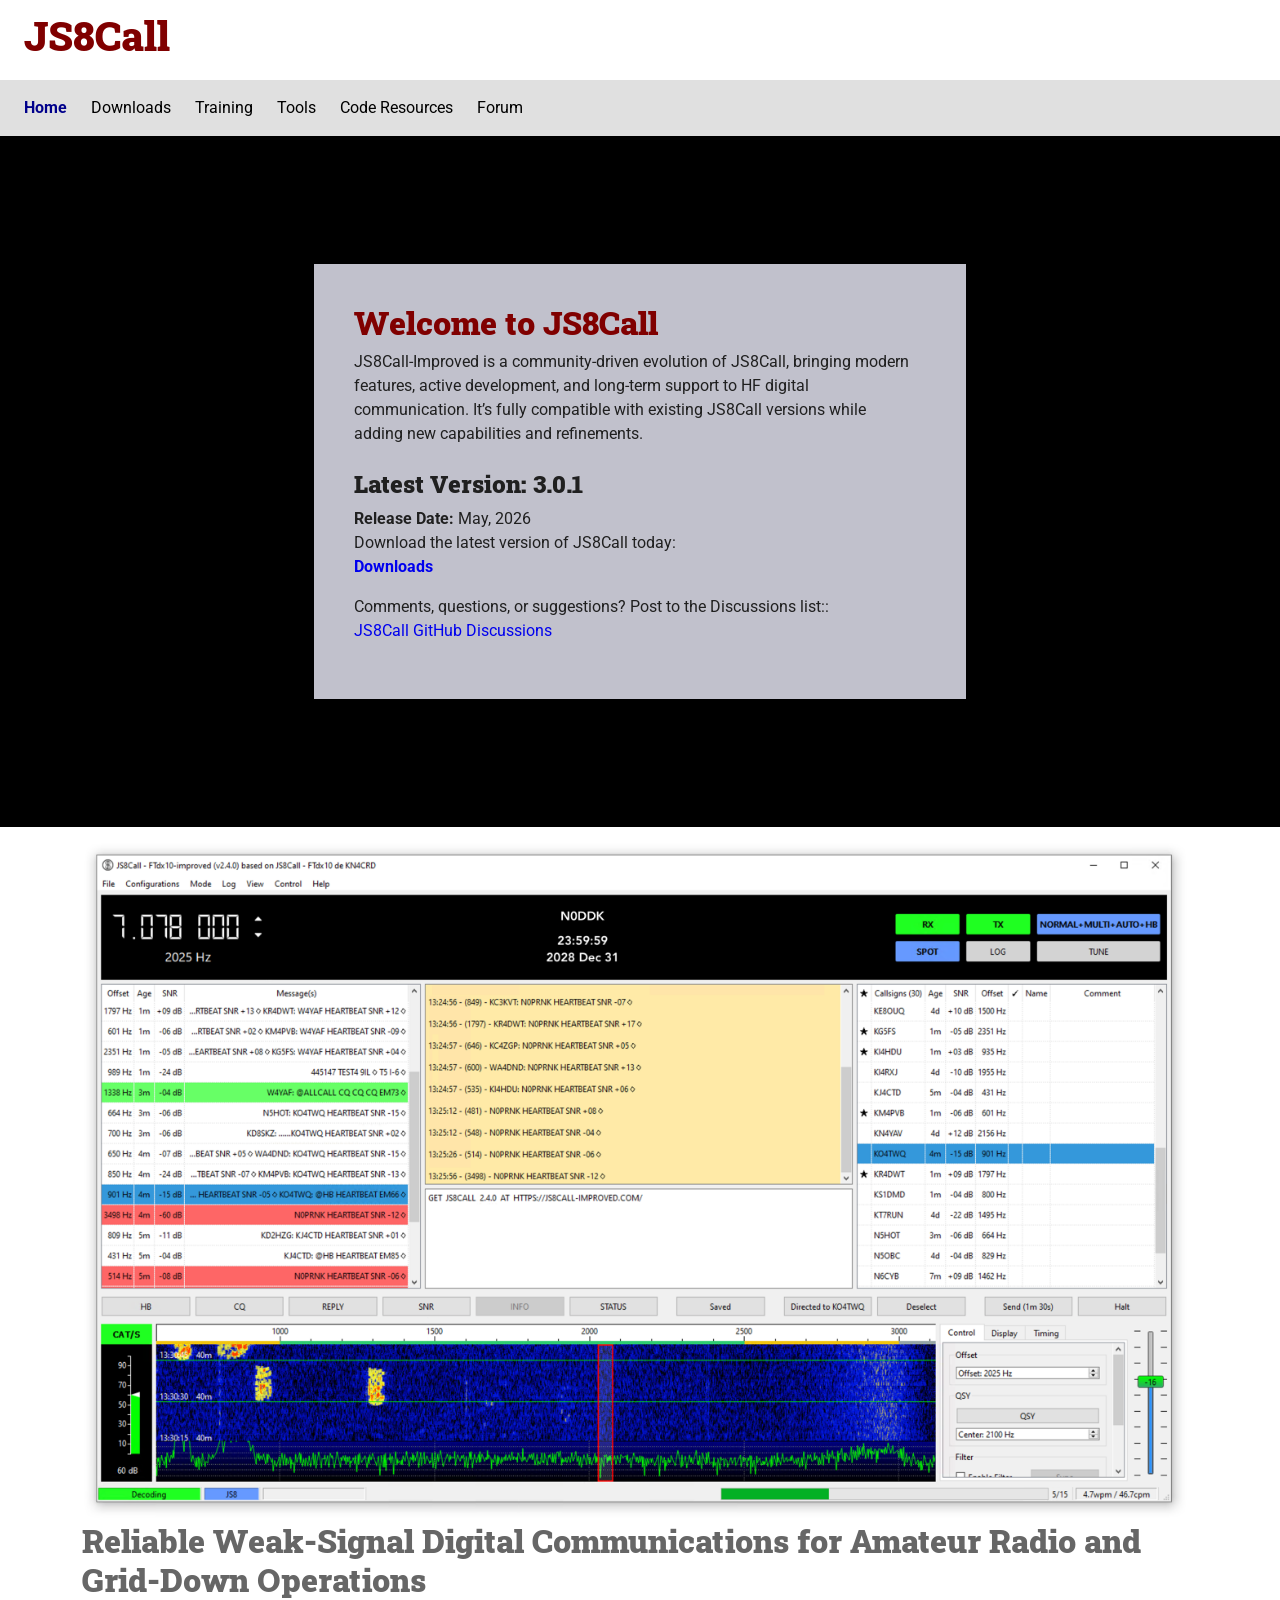
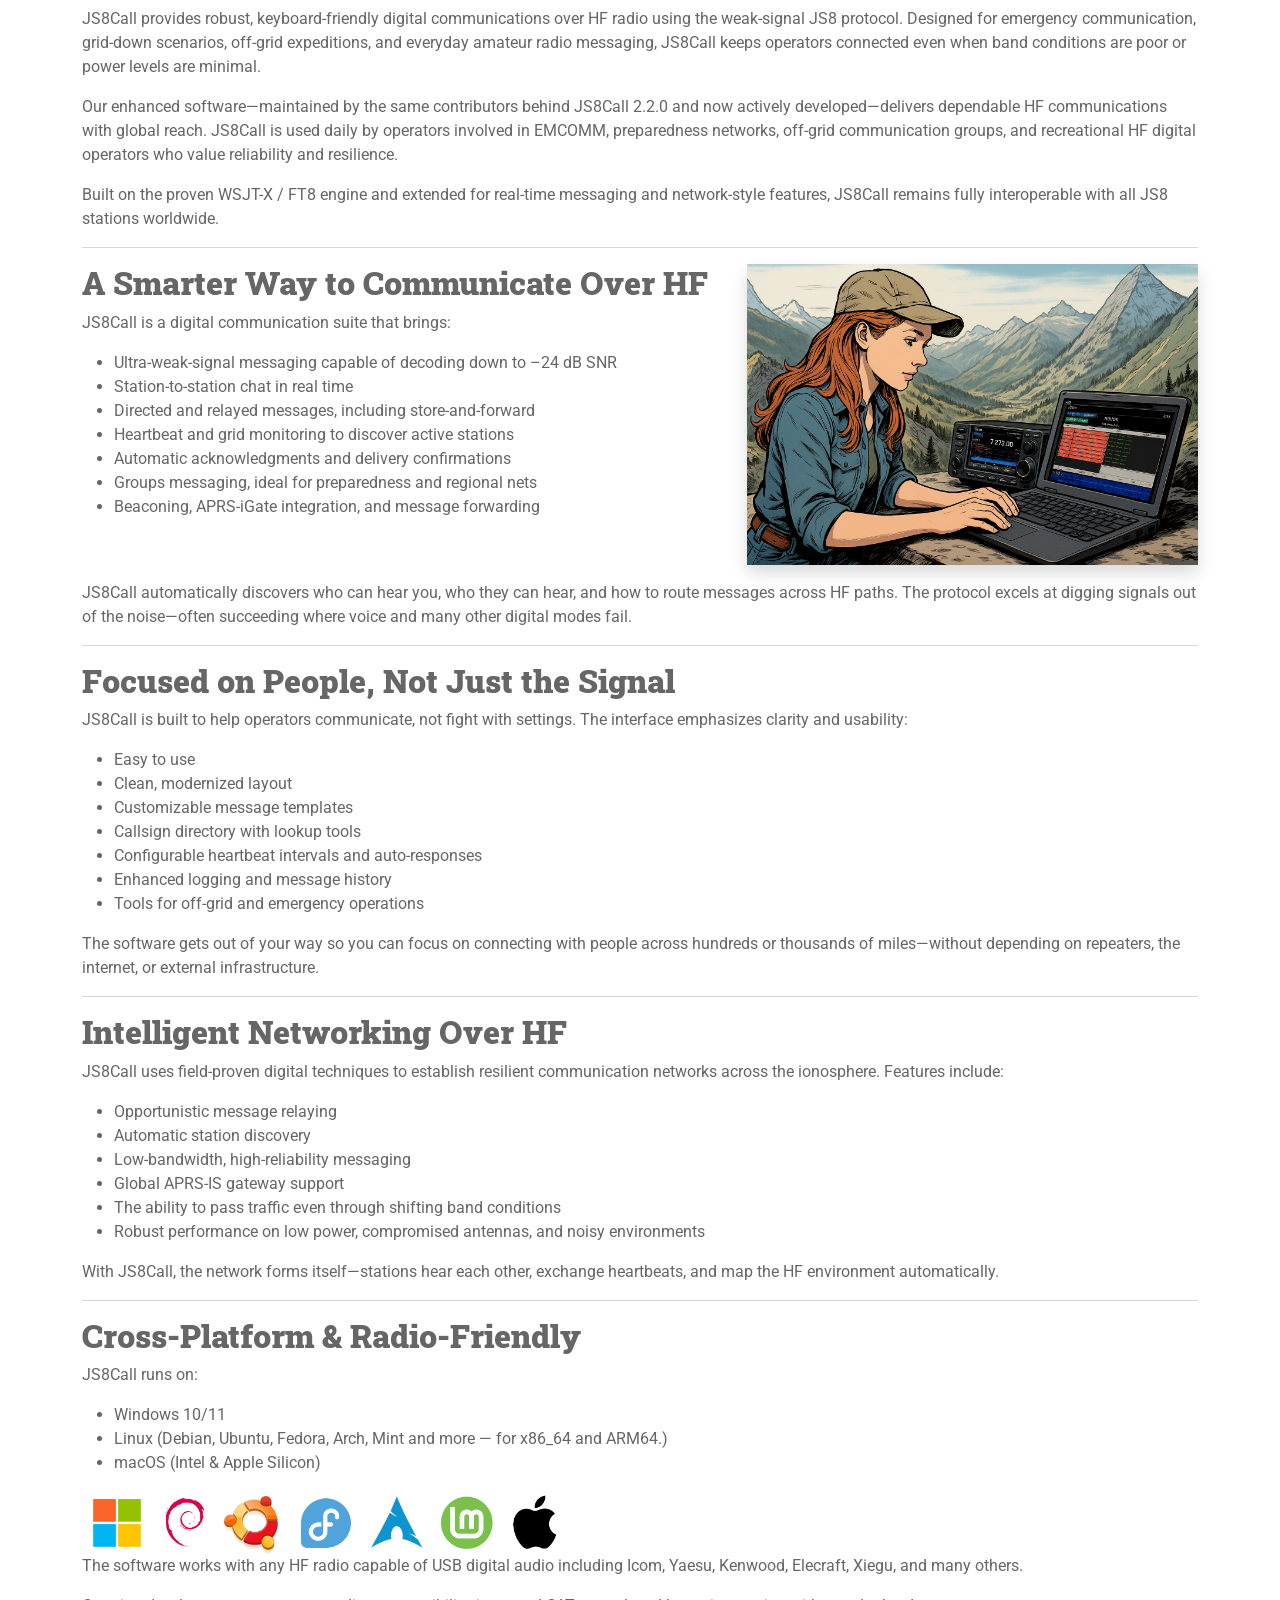
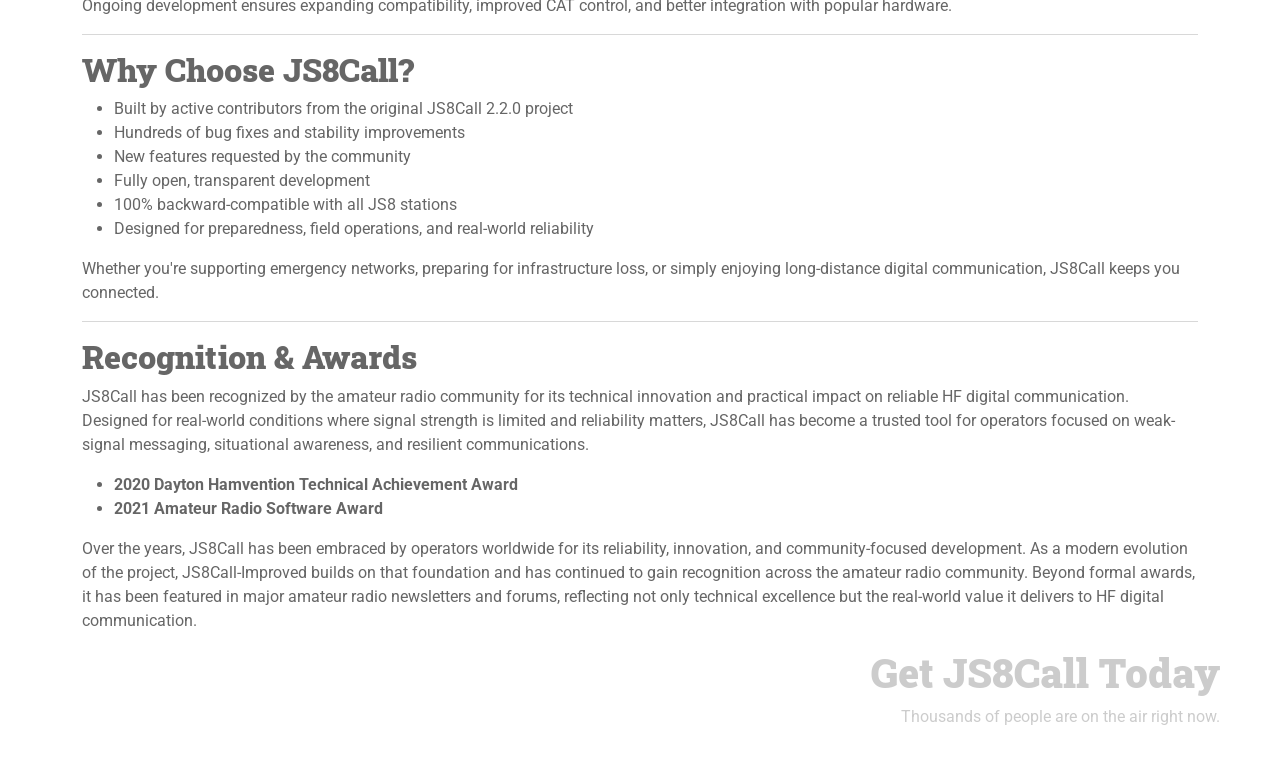
==== commit f48e1720: "update for version 3.0.1" ====
--- a/index.html
+++ b/index.html
@@ -112,8 +112,8 @@
                 </p>
 
                 <h2 style="font-family:'Roboto Slab', serif; font-size:24px; margin-top:24px;">
-                    Latest Version: 2.5.2</h2>
-                <span class="roboto"><strong>Release Date:</strong> January 28, 2026</span>
+                    Latest Version: 3.0.1</h2>
+                <span class="roboto"><strong>Release Date:</strong> May, 2026</span>
 
                 <p style="font-size:16px; line-height:1.5;">
                     Download the latest version of JS8Call today:
--- a/css/default.css
+++ b/css/default.css
@@ -24,6 +24,34 @@
     font-style: normal;
 }
 
+.navbar
+{
+    background-color: #e0e0e0;
+}
+
+.navbar-nav
+{
+    padding-left: 4px;
+}
+
+.navbar .nav-item a
+{
+    color: #000;
+    font-family: 'Roboto', system-ui, -apple-system, BlinkMacSystemFont, 'Segoe UI', sans-serif;
+}
+
+.navbar .nav-item a.active
+{
+    font-weight: bold;
+    color: darkblue;
+}
+
+@media (min-width: 576px) {
+    .navbar-expand-sm .navbar-nav {
+        gap: 8px;
+    }
+}
+
 /* Full-screen fixed background video */
 #bg-video {
     position: fixed;
@@ -32,7 +60,7 @@
     width: 100vw;
     height: 100vh;
     object-fit: cover;       /* Ensures full coverage with cropping */
-    z-index: -1;             /* Sends video behind everything */
+    z-index: -9999;             /* Sends video behind everything */
     background: black;       /* Fallback background */
 }
 #video-overlay {
@@ -42,7 +70,7 @@
     width: 100vw;
     height: 100vh;
     background: rgba(0,0,0,0.2); /* 0.1 = 90% opacity video */
-    z-index: 0;
+    z-index: -9998;
 }
 .menu {
     position: relative;
@@ -57,38 +85,26 @@
     font-family: 'Roboto', system-ui, -apple-system, BlinkMacSystemFont, 'Segoe UI', sans-serif;
     font-size: 16px;
 }
-/* Welcome Outer div */
-.welcome-outer-box {
-    width: 100%;
-    height: 740px;
-    position: relative;
-    display: flex;
-    justify-content: center;     /* center left & right */
-    align-items: center;         /* center up & down */
-}
-/* Welcome Inner div */
-.welcome-inner-box {
-    width: 900px;
-    height: 410px;
+
+.content-container
+{
+    background-color: #fff;
+    padding-top: 1em;
+}
+
+#hero
+{
+    background: transparent;
+}
+
+#welcome
+{
     background-color: rgba(242, 242, 255, 0.8); /* 70% opacity */
-    /*border-radius: 10px; /* optional */
-    box-sizing:border-box;
-    padding:40px;
-    color:#000000;
     backdrop-filter:blur(6px);
-}
-.features-outer-box {
-    width: 100%;
-    background-color: #ffffff;
-    position: relative;
-    display: flex;
-    justify-content: center;     /* center left & right */
-}
-.features-inner-box {
-    width: 1080px;
-    margin: 0 auto;
-    height: auto;
-    padding:40px;
+    padding: 40px;
+    margin: 10vw 0;
+}
+#features {
     color: #666;
 }
 /* Sample content styling */
@@ -100,11 +116,6 @@
     z-index: 1;
     padding: 0px 60px 30px 0px;
 }
-div.video-box{
-    display: flex; /* Enables Flexbox */
-    align-items: center; /* Vertically center align-items */
-    gap: 40px; /* Spacing between the video and the text */
-}
 .video-box > video {
     flex-shrink: 0; /* Prevent iframe from shrinking */
     width: 480px; /* Optional, since width/height are set in HTML */
@@ -120,12 +131,7 @@
 }
 .video-box img {
     border: 0;
-    flex-shrink: 0; /* Prevent iframe from shrinking */
-    align-items: center; /* Vertically center align-items */
-    width: 360px; /* Optional, since width/height are set in HTML */
-    height: 203px; /* Optional, since width/height are set in HTML */
     box-shadow: 8px 8px 20px #888888;
-    margin: 12px 12px 12px 0;
 }
 .video-text-18{
     color: #183871;
@@ -156,12 +162,6 @@
         max-width: 700px;
         box-shadow: 8px 8px 20px #888888;
 }
-.tools img{
-    border: 0;
-    flex-shrink: 0; /* Prevent iframe from shrinking */
-    align-items: center; /* Vertically center align-items */
-    width: 640px; /* Optional, since width/height are set in HTML */
-}
 .tools-text-18 {
     color: #183871;
     flex: 1; /* Takes up the remaining space */
@@ -178,7 +178,7 @@
     display: block;      /* REQUIRED for margin:auto centering */
     margin: 0 auto;      /* centers horizontally */
 }
-.alert { color: #aa0033; font-weight: bold }
+.text-alert { color: #aa0033; font-weight: bold }
 html, body { font-family: Roboto, system-ui, -apple-system, sans-serif; font-weight: 400; font-style: normal; font-size: 16px; color: #202020; margin: 0; padding: 0; width: 100%; height: 100%; }
 h1 { font-family: "Roboto Slab", sans-serif;  font-weight: 900; }
 h2 { font-family: "Roboto Slab", sans-serif;  font-weight: 900; }
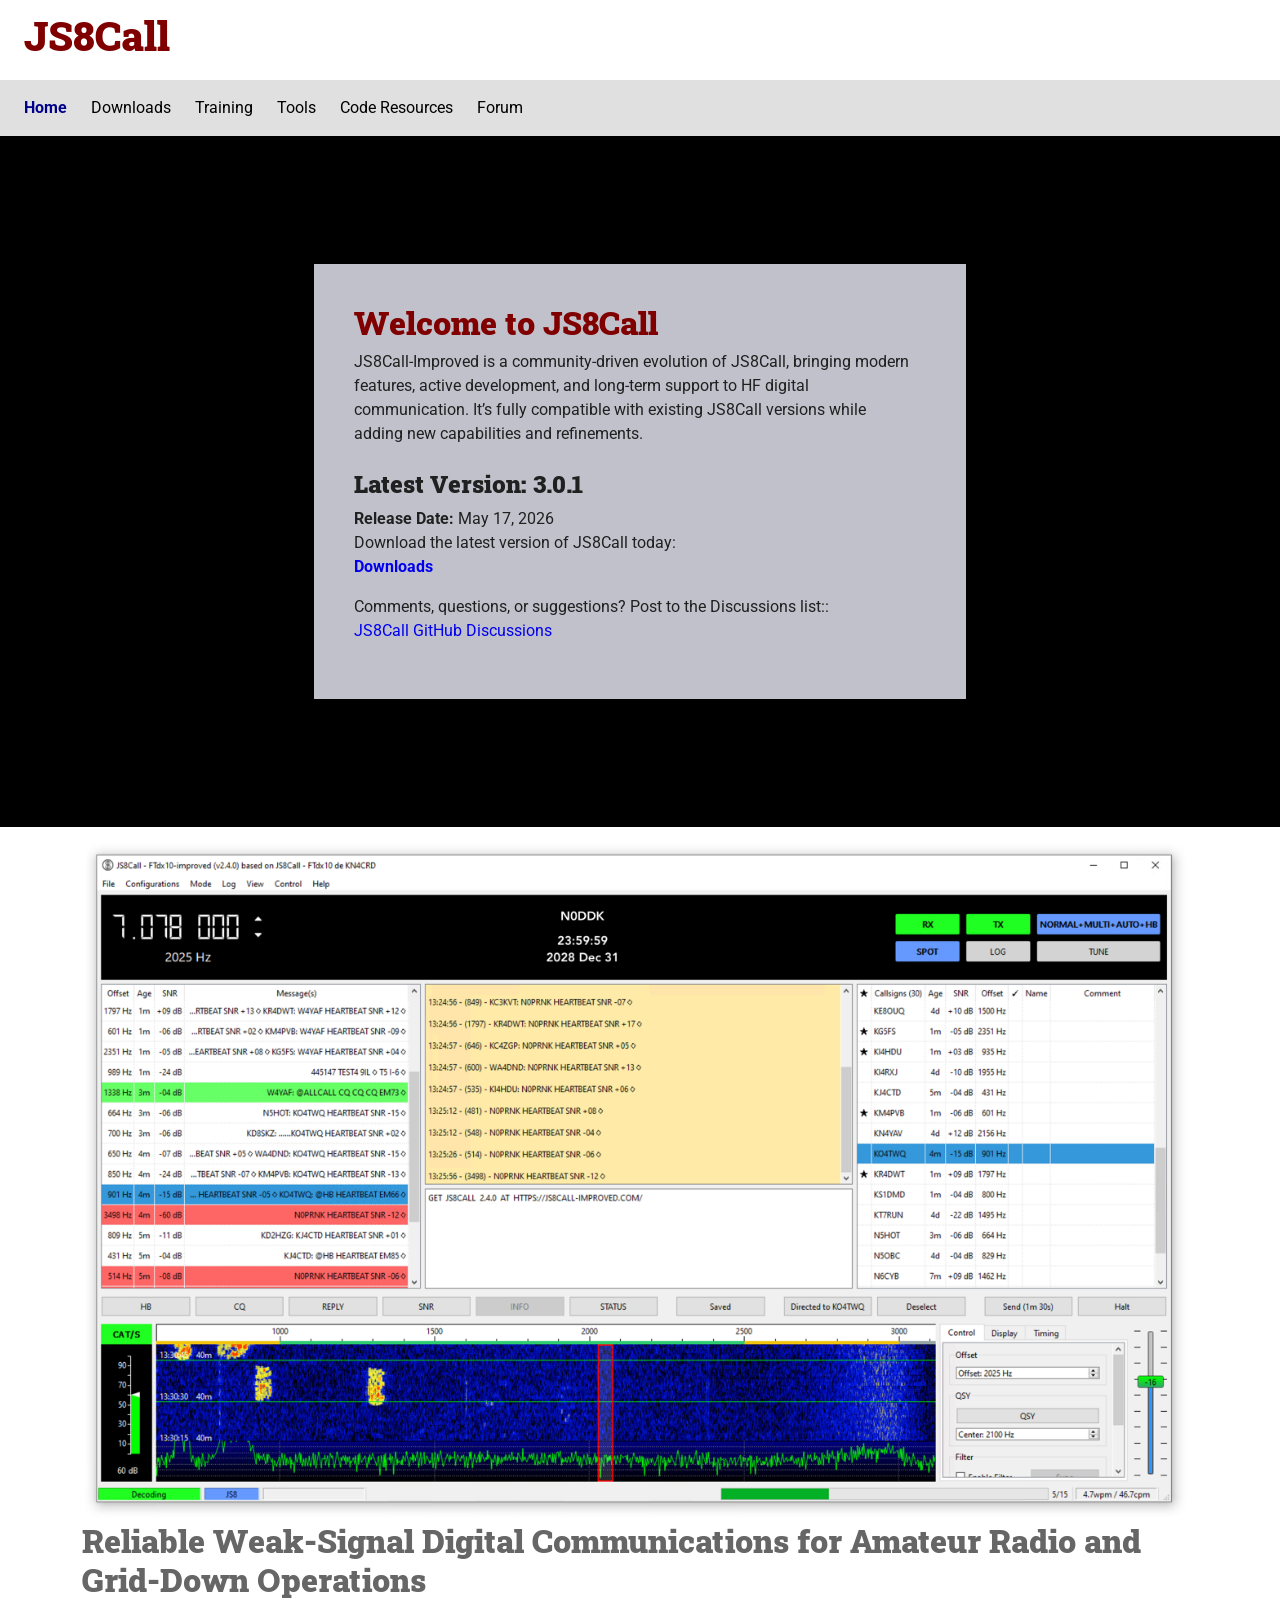
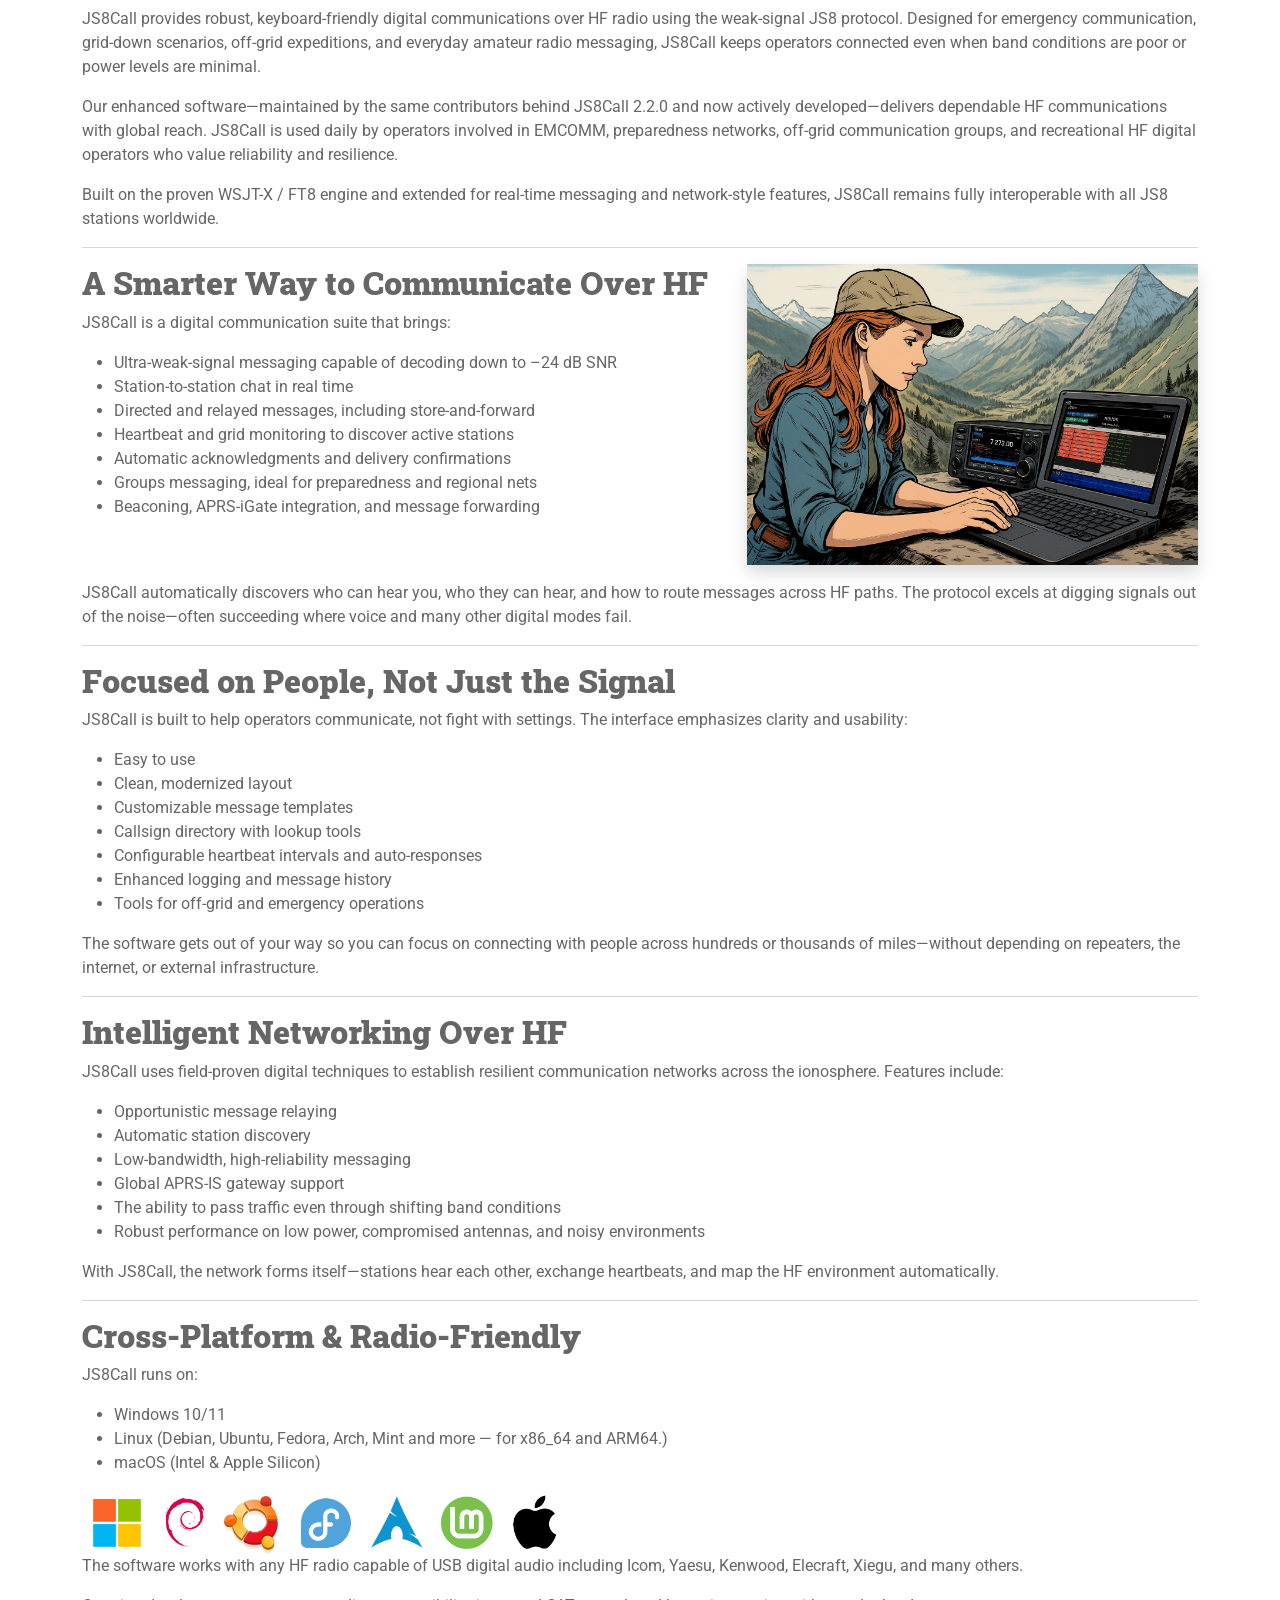
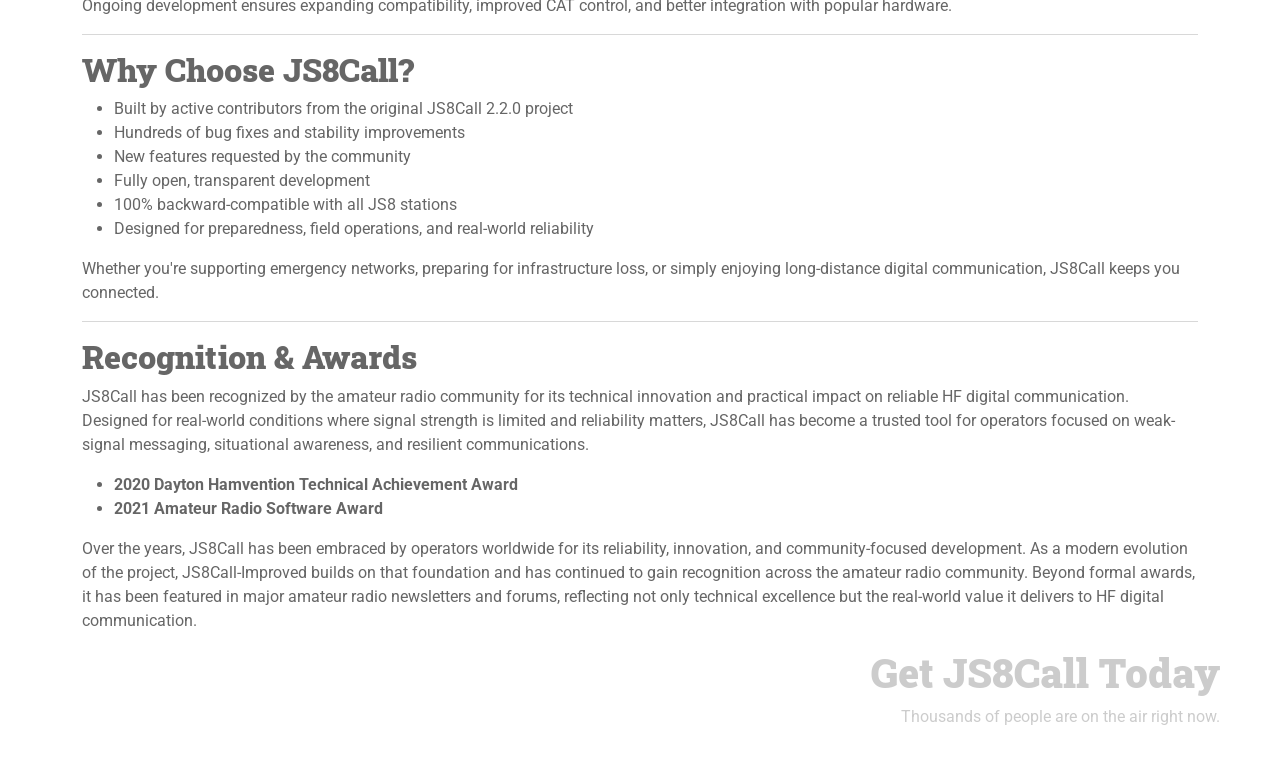
==== commit 1e2b63f2: "Update release date and links for User Guide download" ====
--- a/index.html
+++ b/index.html
@@ -113,7 +113,7 @@
 
                 <h2 style="font-family:'Roboto Slab', serif; font-size:24px; margin-top:24px;">
                     Latest Version: 3.0.1</h2>
-                <span class="roboto"><strong>Release Date:</strong> May, 2026</span>
+                <span class="roboto"><strong>Release Date:</strong> May 17, 2026</span>
 
                 <p style="font-size:16px; line-height:1.5;">
                     Download the latest version of JS8Call today:
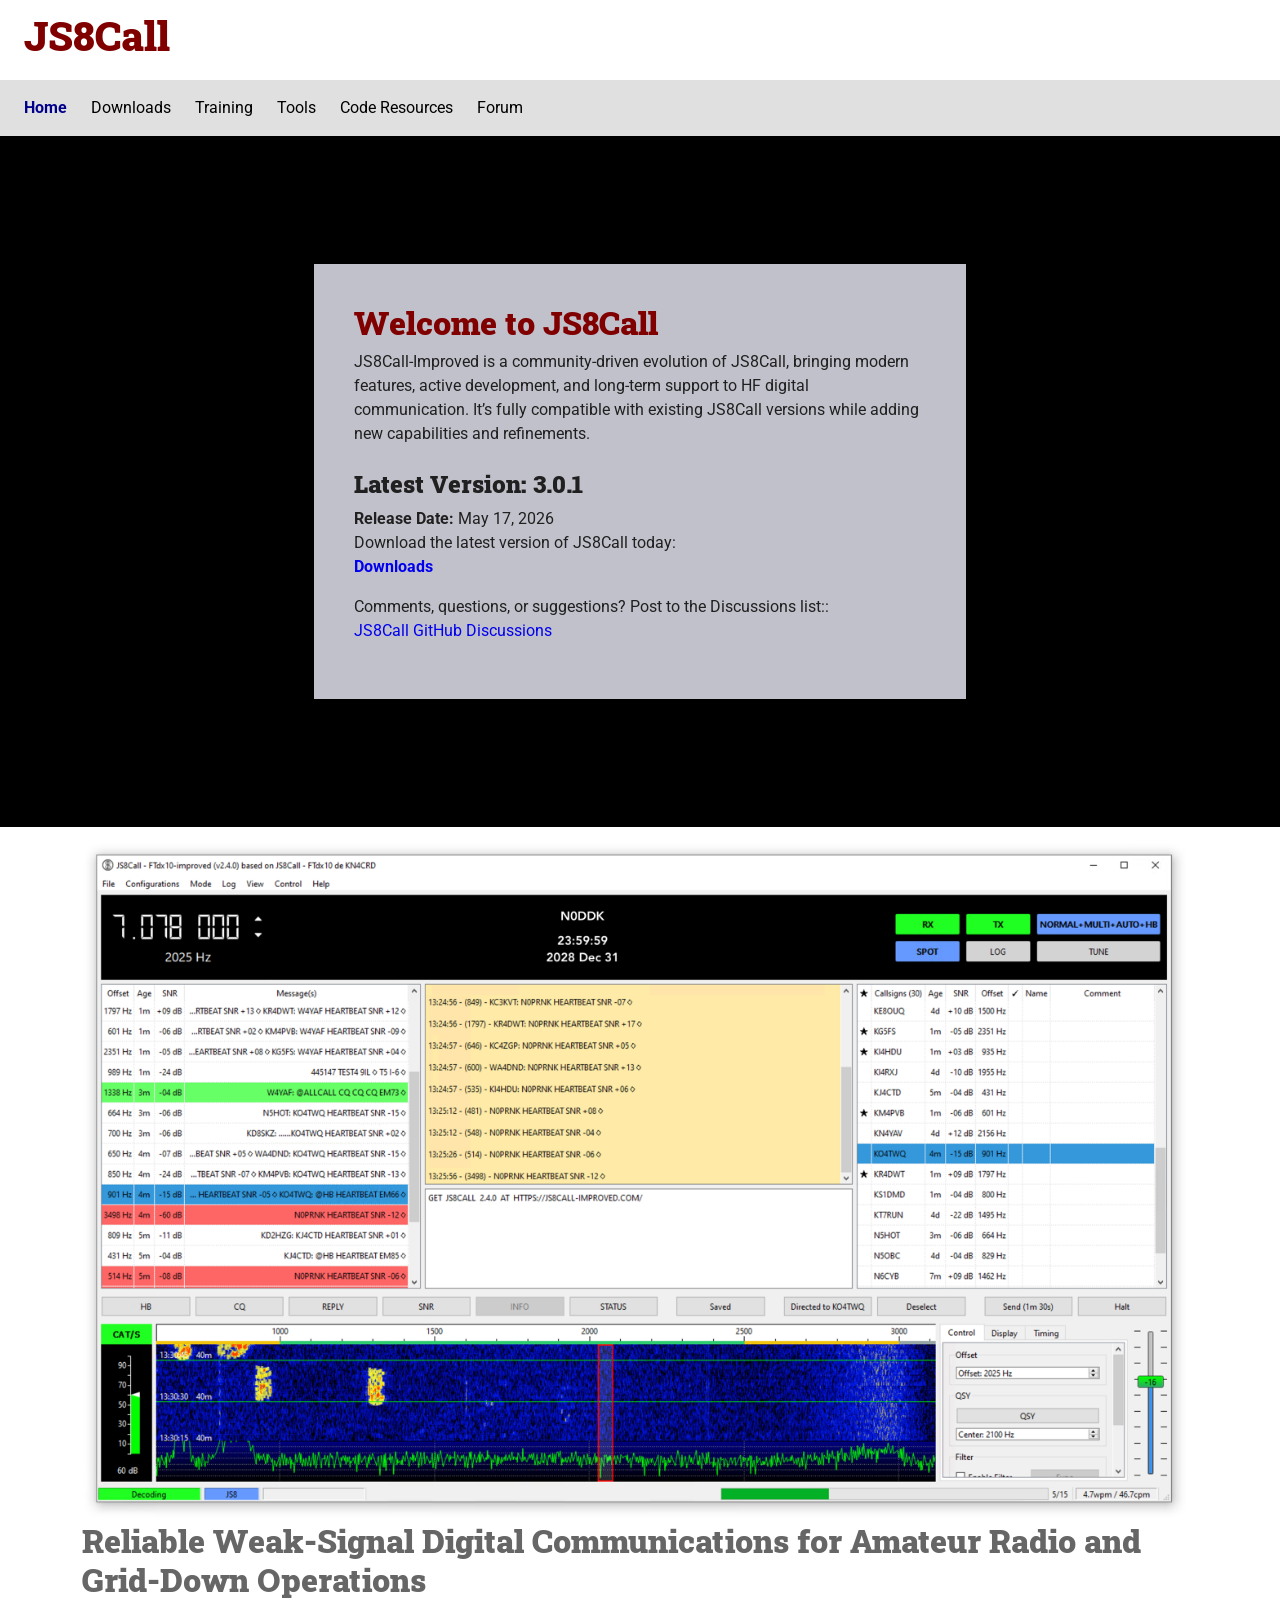
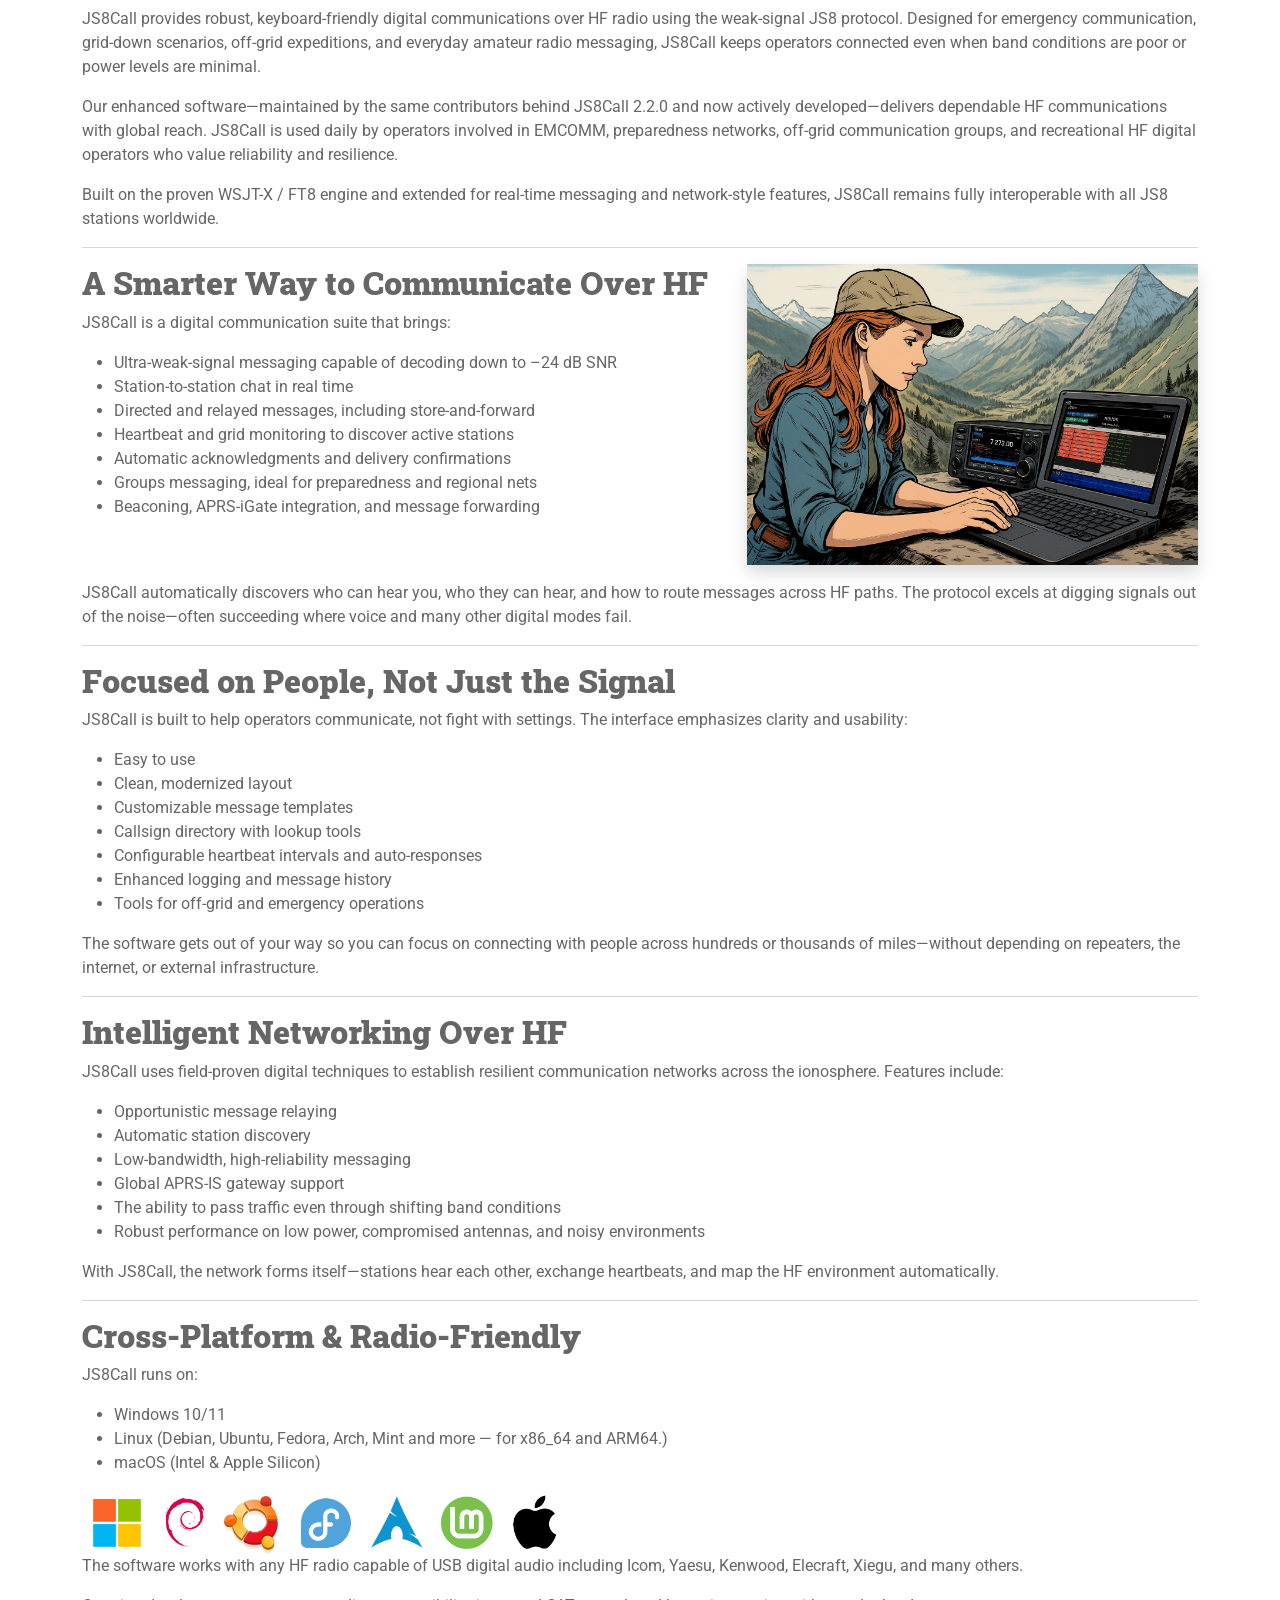
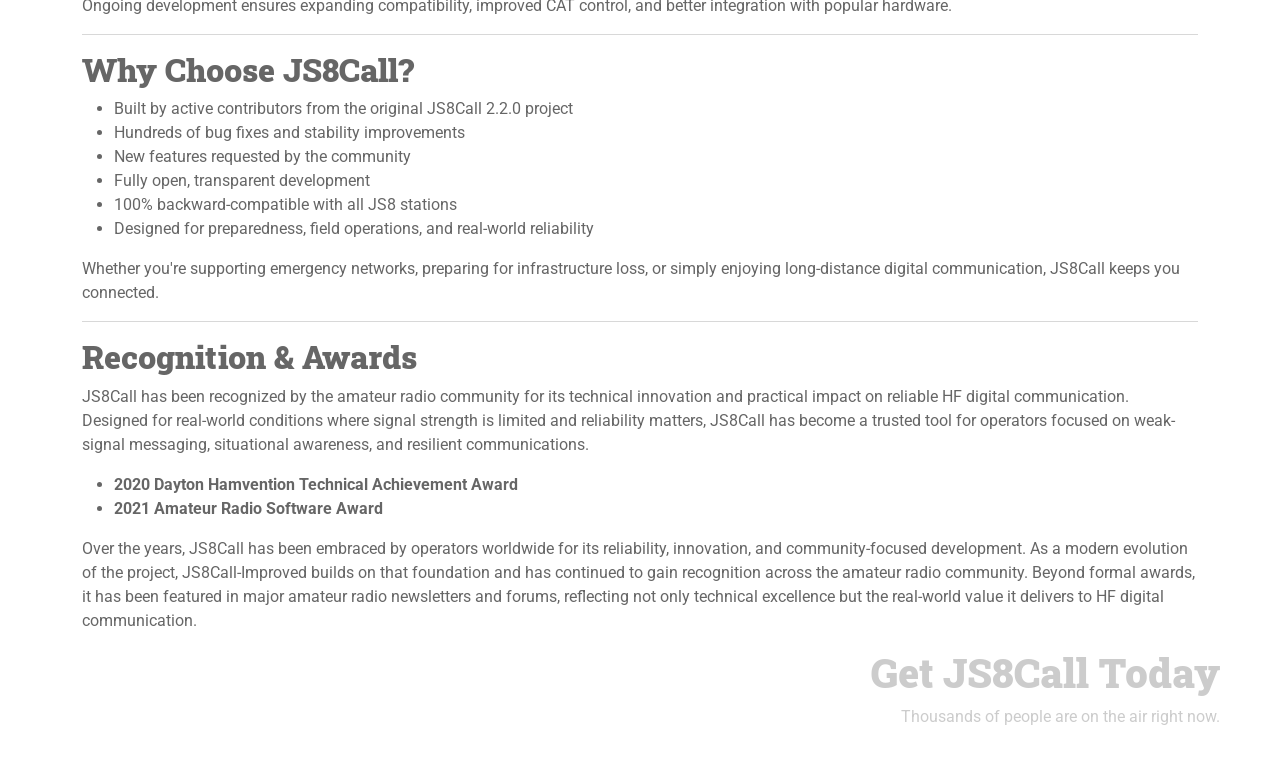
==== commit e97eb671: "remove <br> from header text in index.html" ====
--- a/index.html
+++ b/index.html
@@ -108,7 +108,7 @@
                 <p style="font-size:16px; line-height:1.5;">
                     JS8Call-Improved is a community-driven evolution of JS8Call, bringing modern features,
                     active development, and long-term support to HF digital communication. It’s fully
-                    compatible with existing JS8Call versions while<br> adding new capabilities and refinements.
+                    compatible with existing JS8Call versions while adding new capabilities and refinements.
                 </p>
 
                 <h2 style="font-family:'Roboto Slab', serif; font-size:24px; margin-top:24px;">
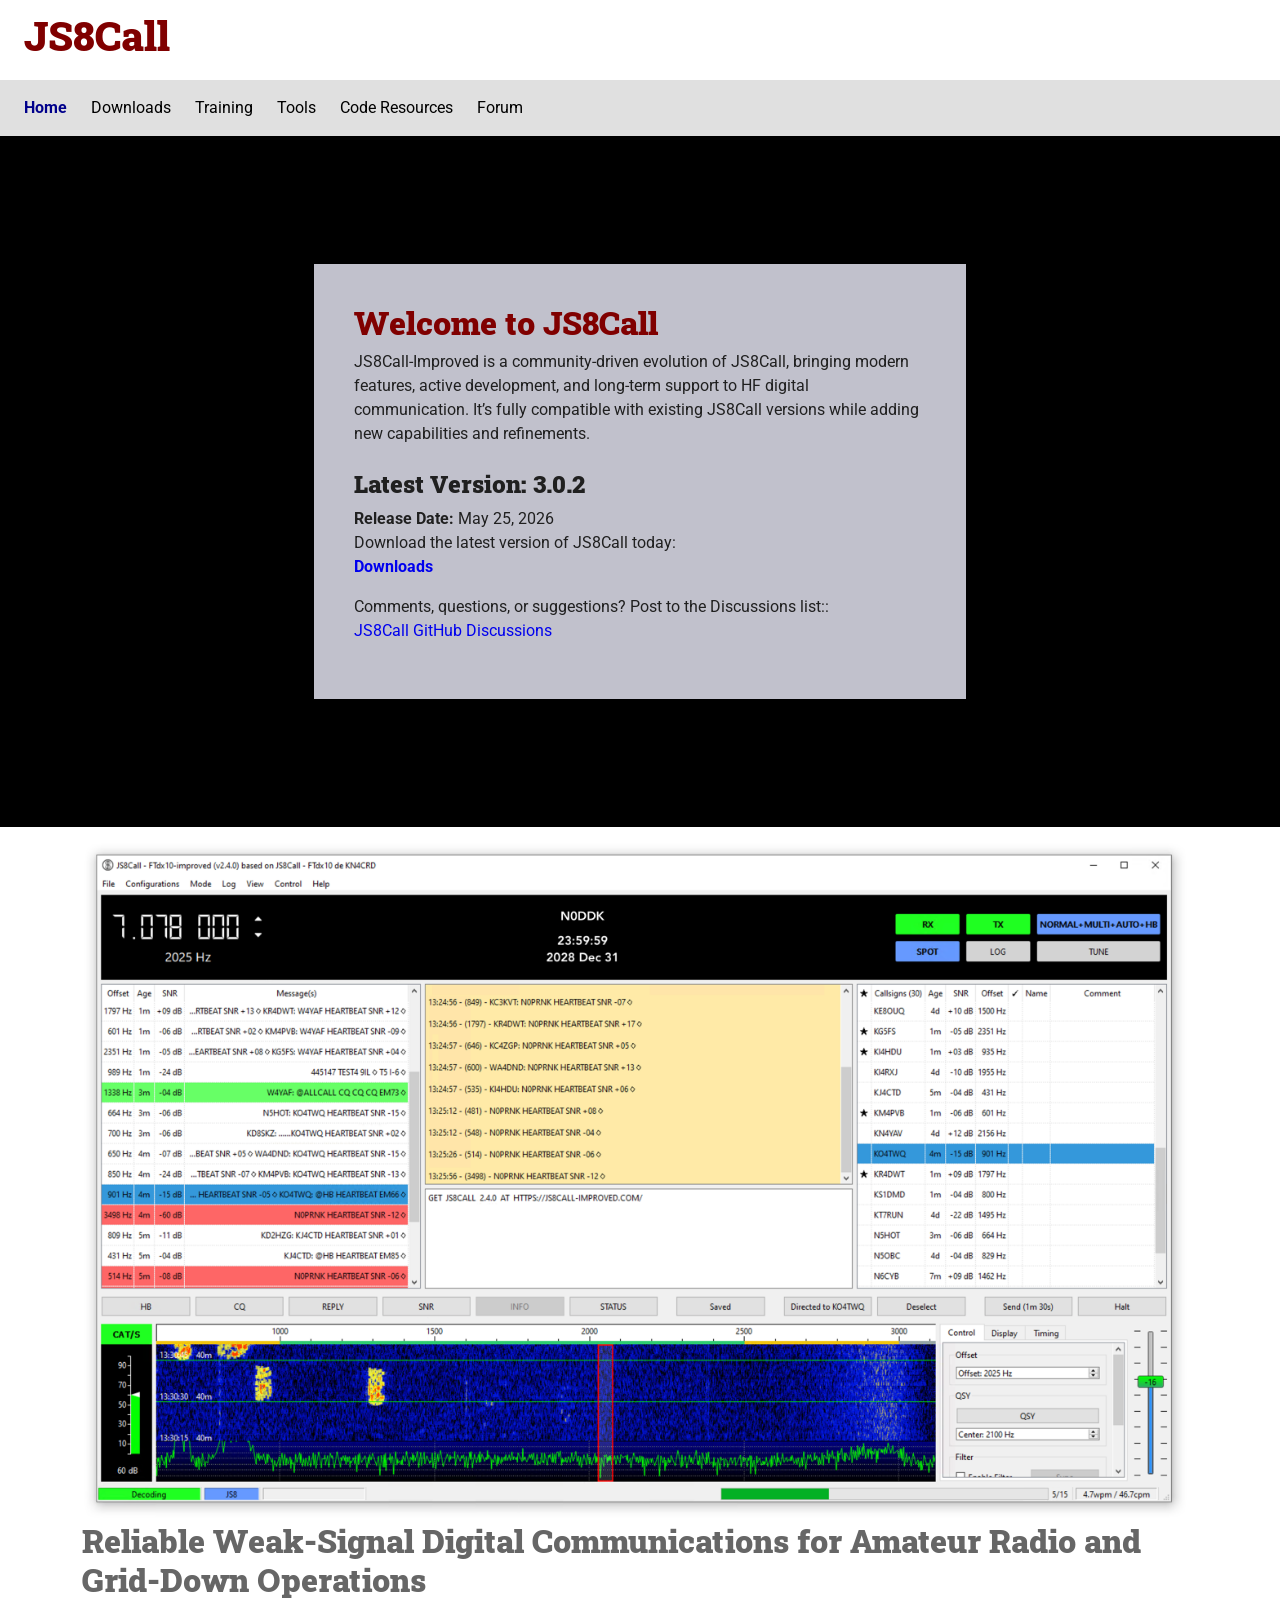
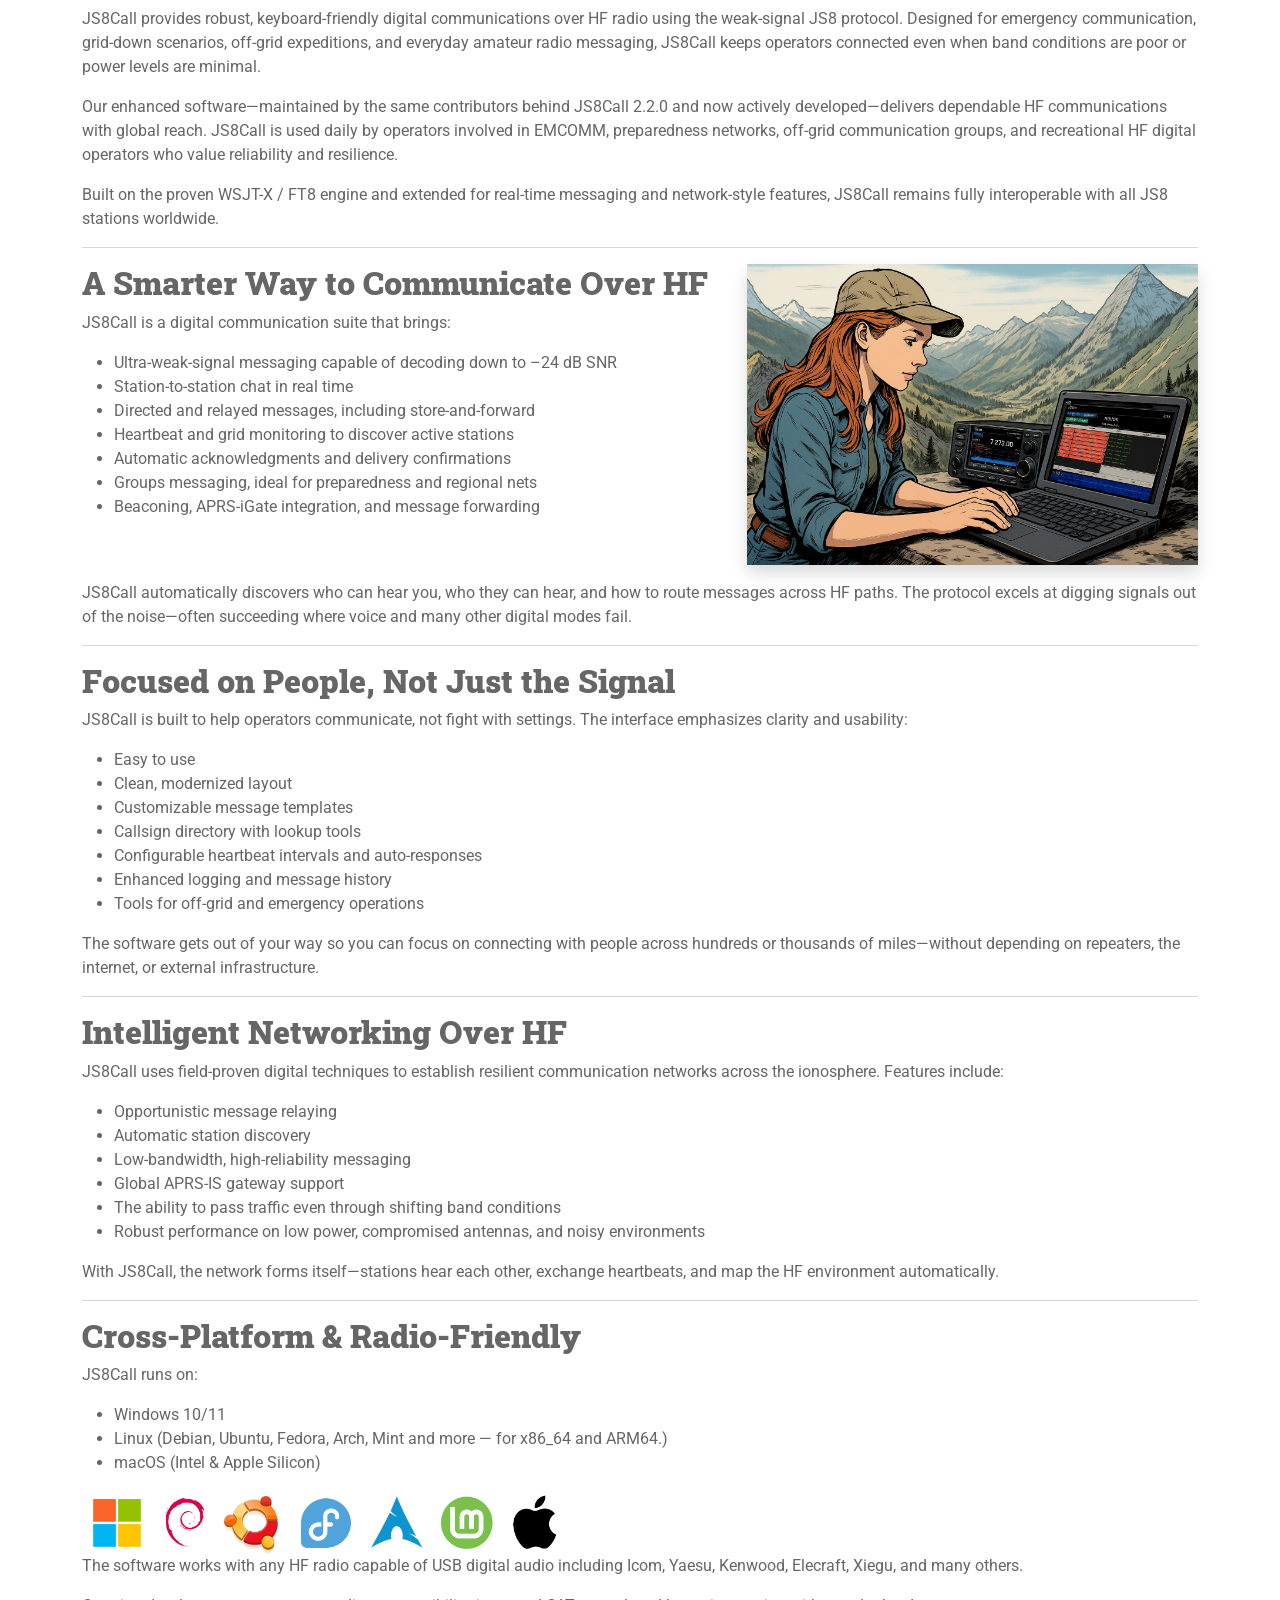
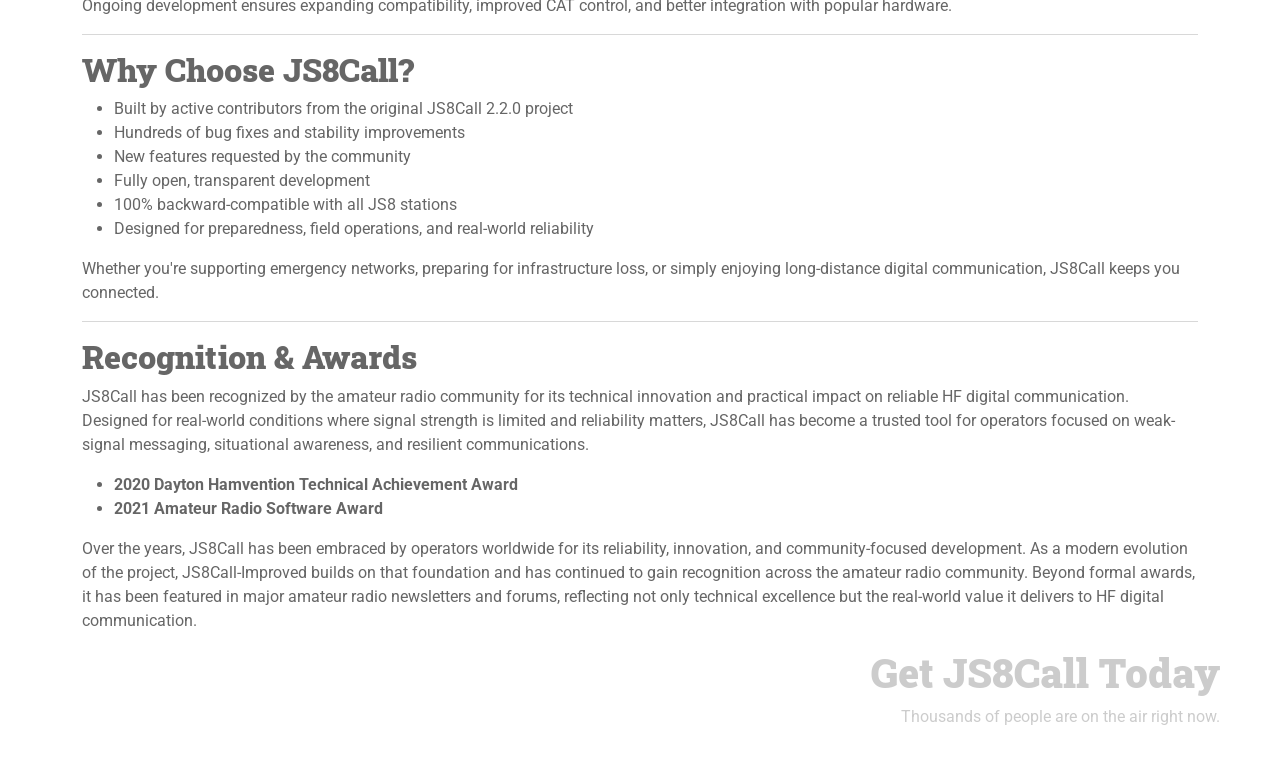
==== commit 01fe4bf5: "update website for 3.0.2 patch release" ====
--- a/index.html
+++ b/index.html
@@ -112,8 +112,8 @@
                 </p>
 
                 <h2 style="font-family:'Roboto Slab', serif; font-size:24px; margin-top:24px;">
-                    Latest Version: 3.0.1</h2>
-                <span class="roboto"><strong>Release Date:</strong> May 17, 2026</span>
+                    Latest Version: 3.0.2</h2>
+                <span class="roboto"><strong>Release Date:</strong> May 25, 2026</span>
 
                 <p style="font-size:16px; line-height:1.5;">
                     Download the latest version of JS8Call today:
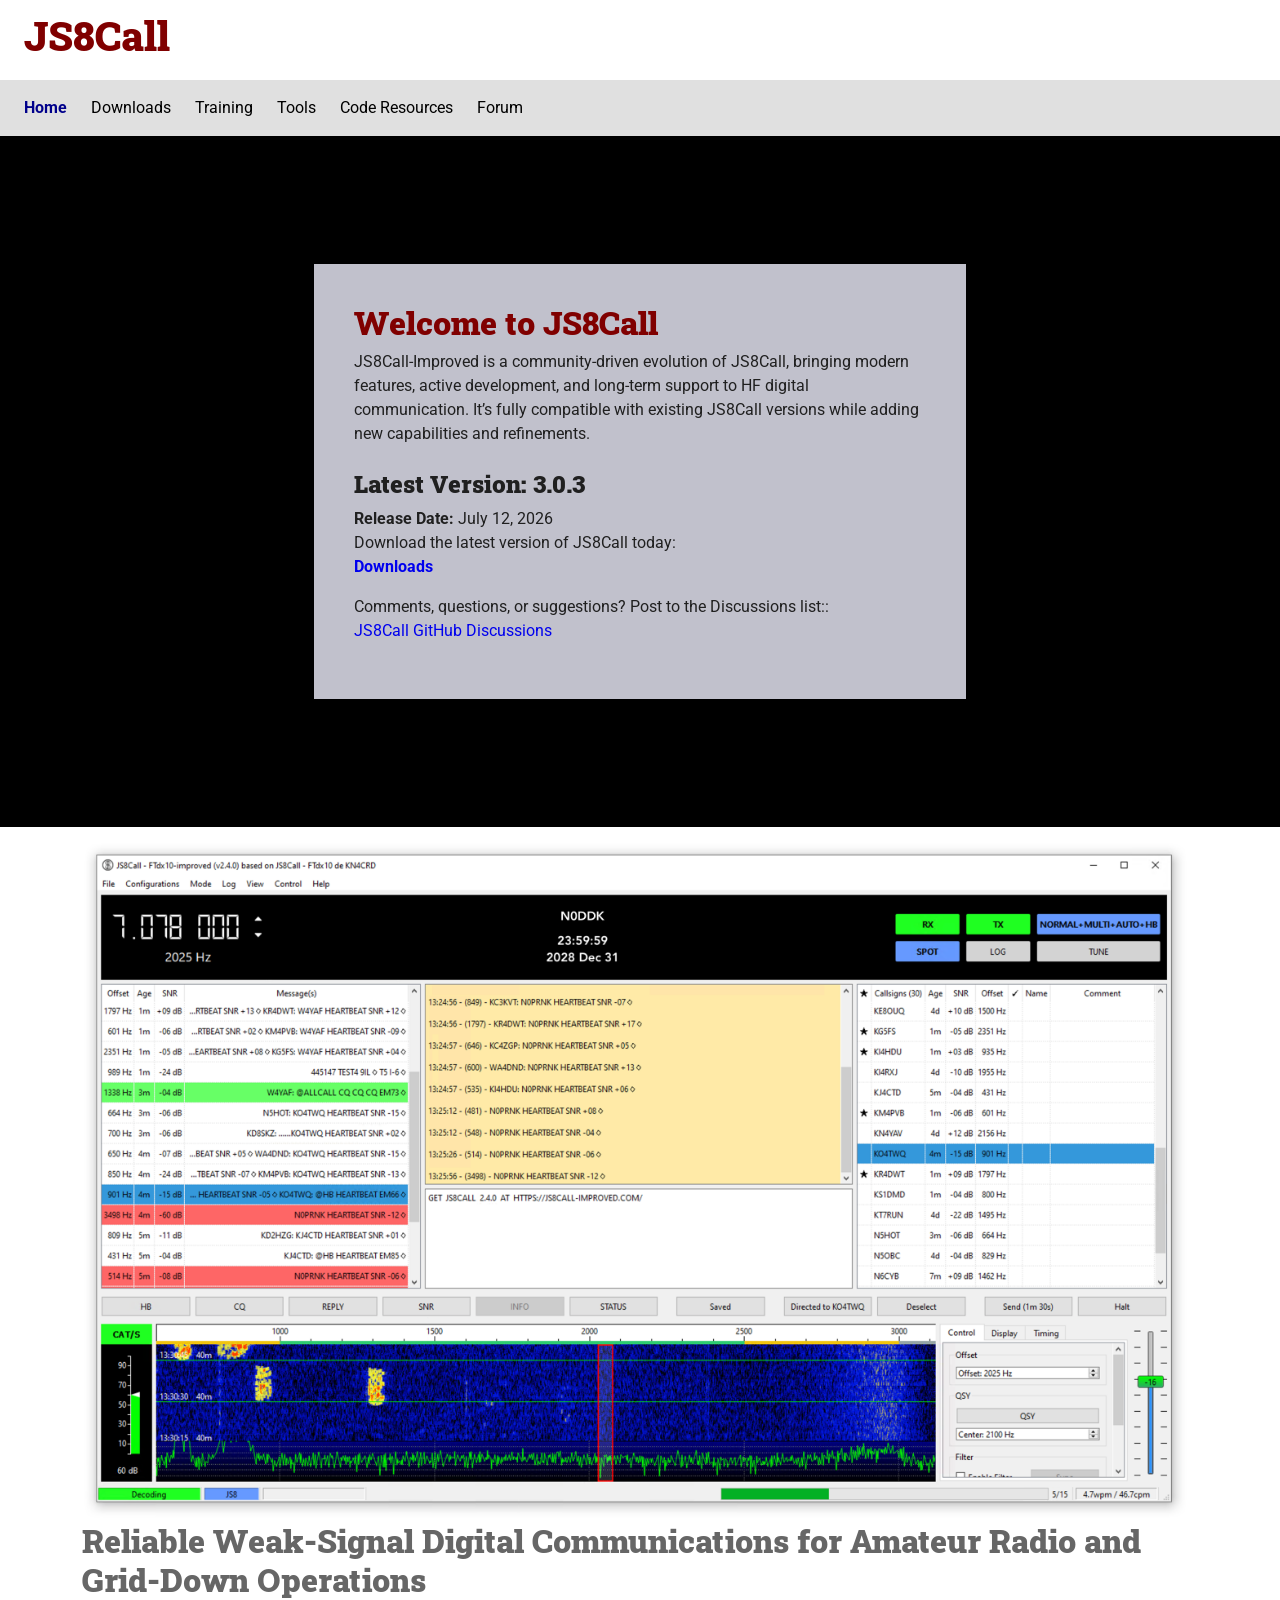
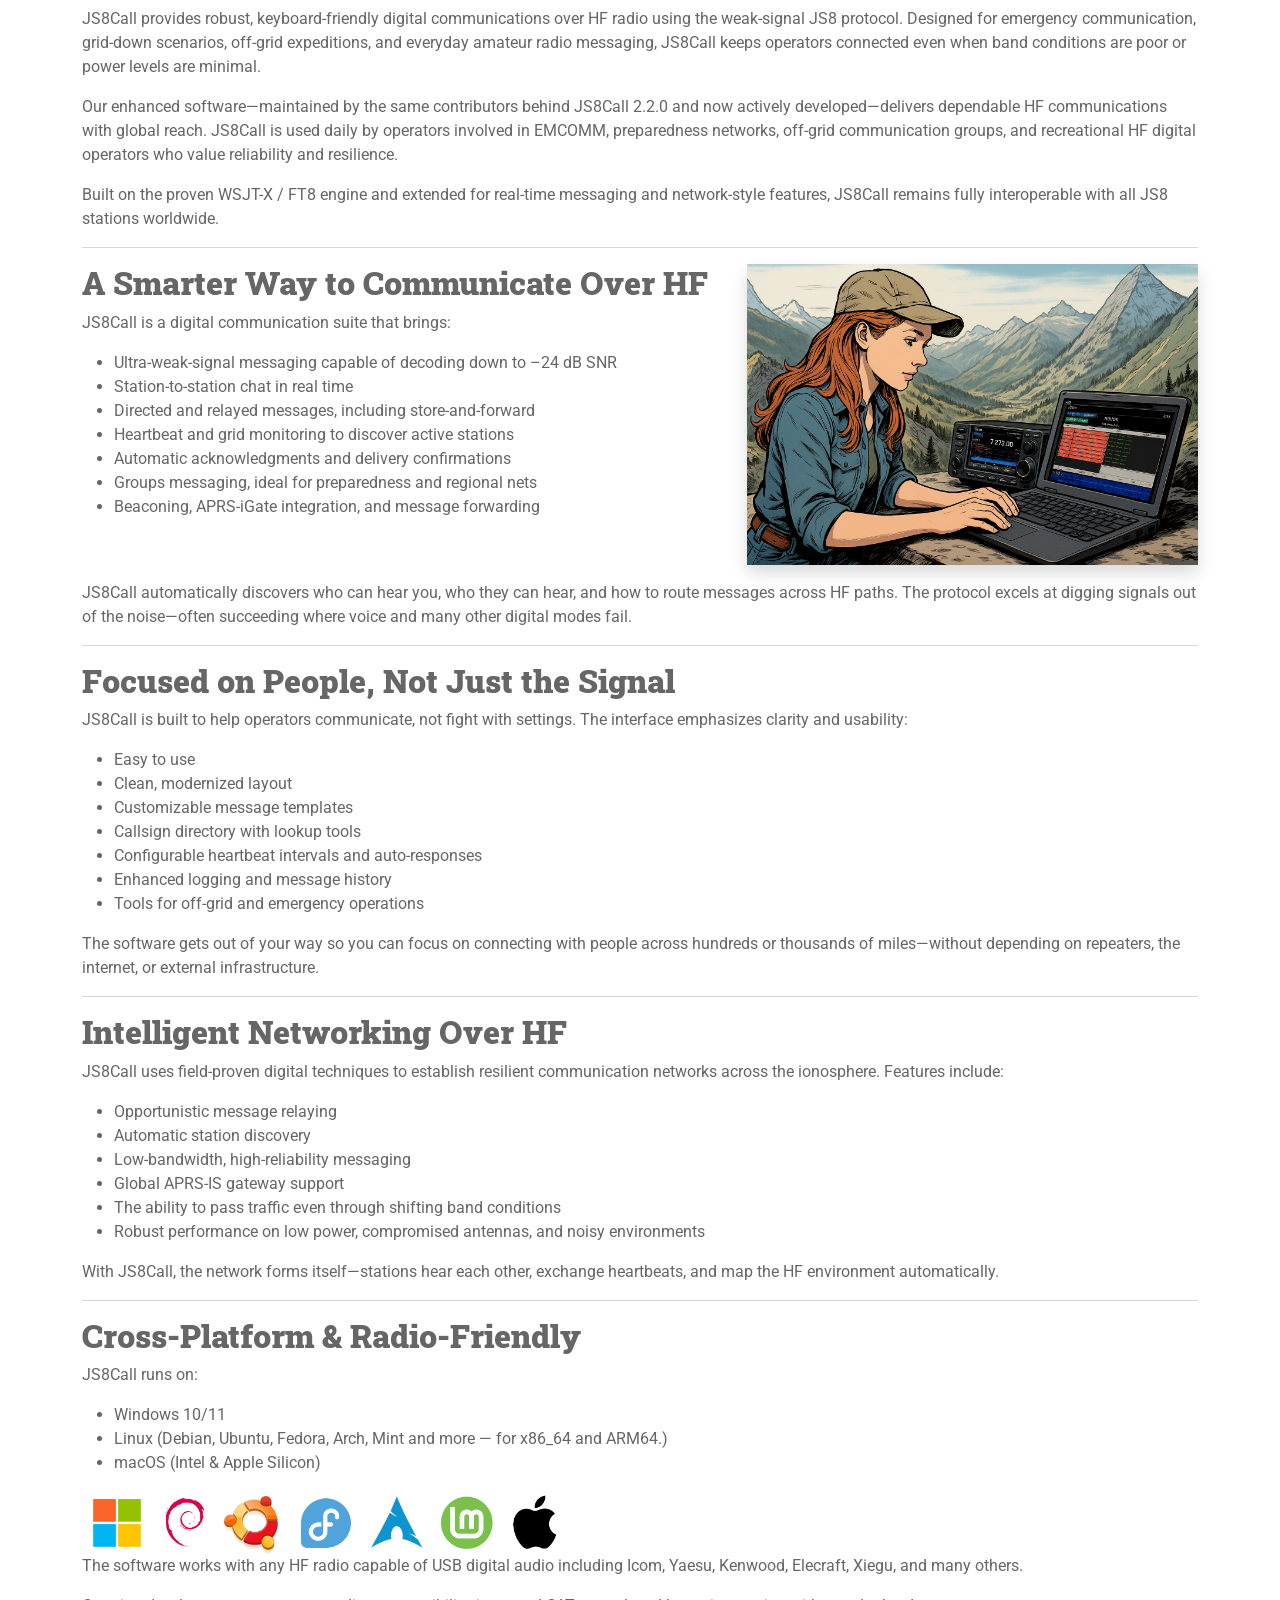
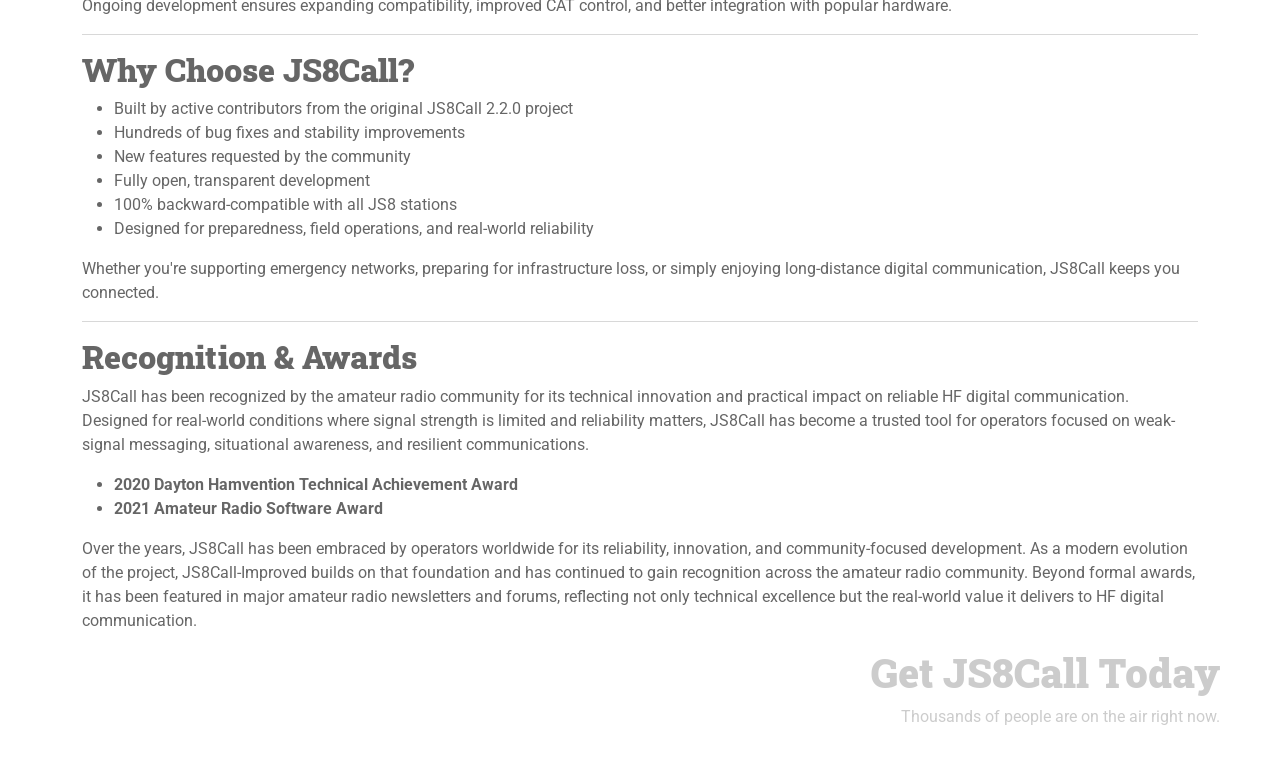
==== commit ab76a255: "Update website for JS8Call ver 3.0.3 patch release" ====
--- a/index.html
+++ b/index.html
@@ -112,8 +112,8 @@
                 </p>
 
                 <h2 style="font-family:'Roboto Slab', serif; font-size:24px; margin-top:24px;">
-                    Latest Version: 3.0.2</h2>
-                <span class="roboto"><strong>Release Date:</strong> May 25, 2026</span>
+                    Latest Version: 3.0.3</h2>
+                <span class="roboto"><strong>Release Date:</strong> July 12, 2026</span>
 
                 <p style="font-size:16px; line-height:1.5;">
                     Download the latest version of JS8Call today:
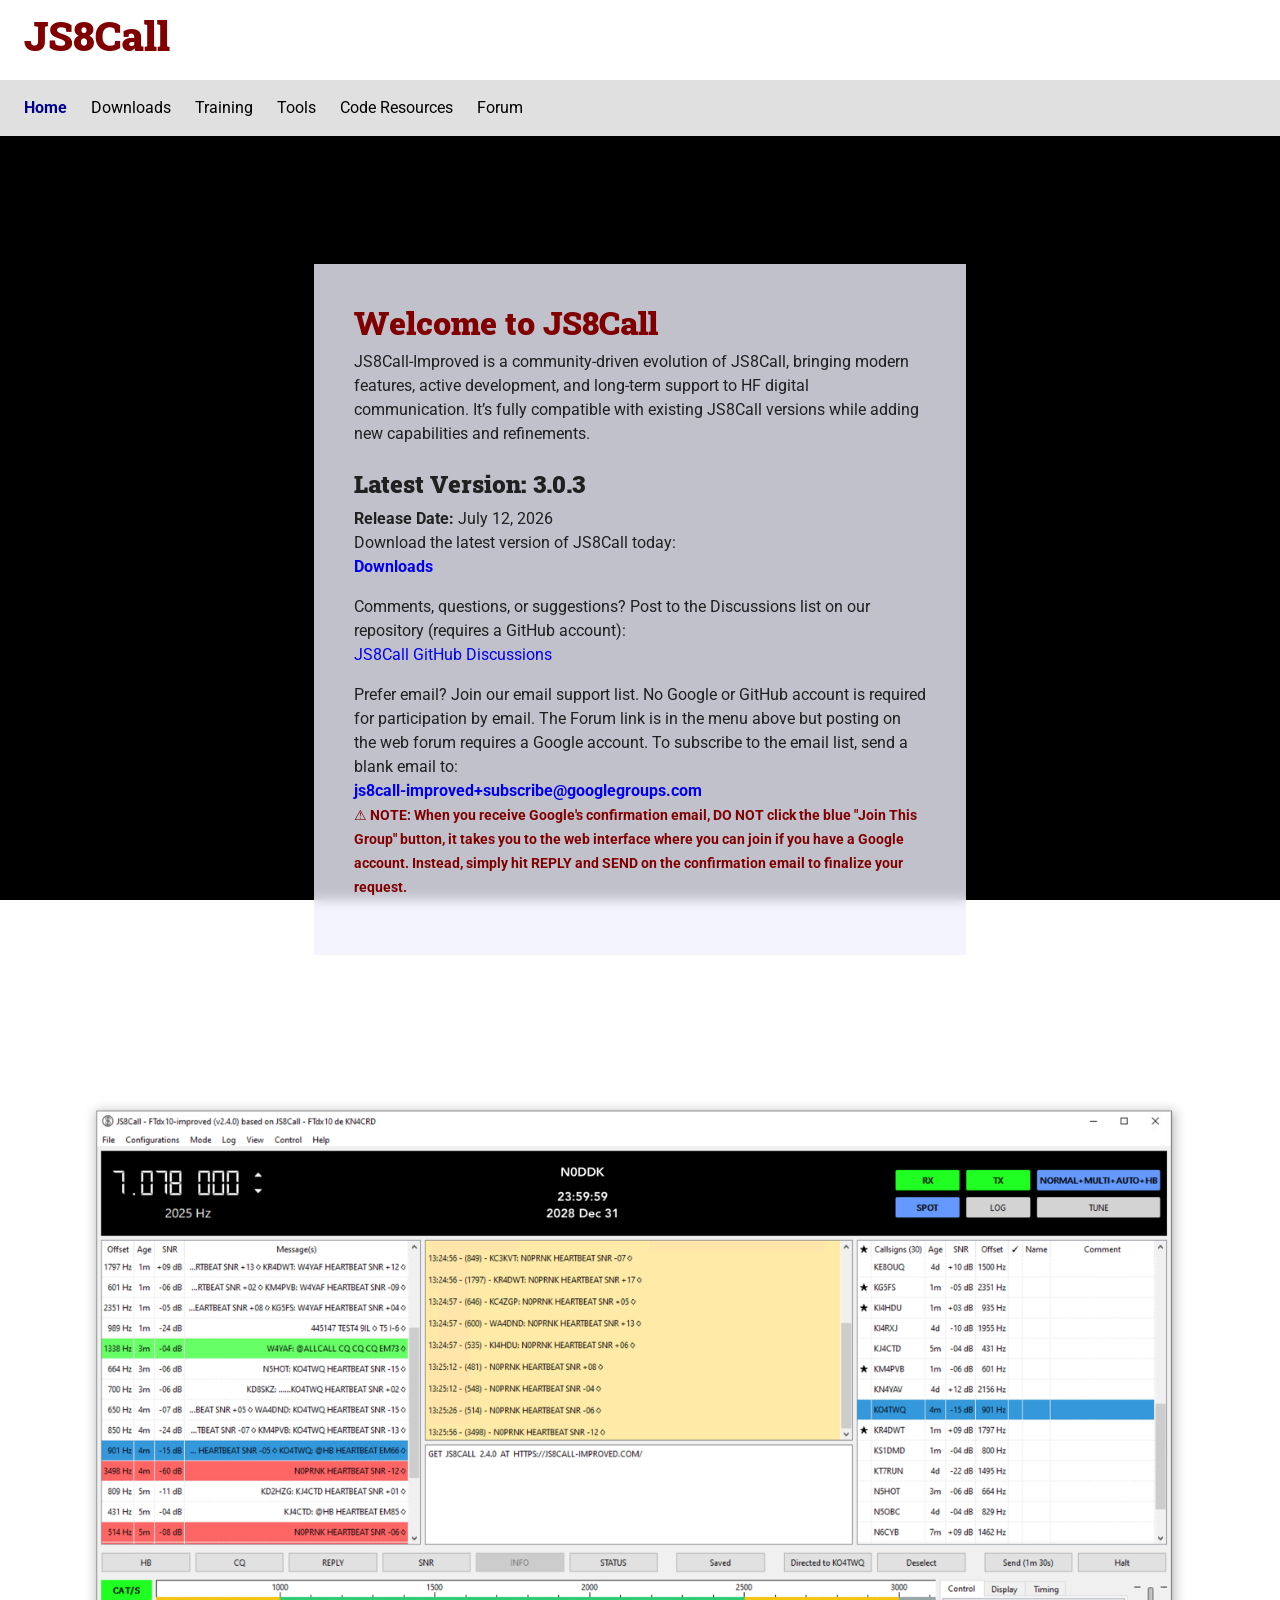
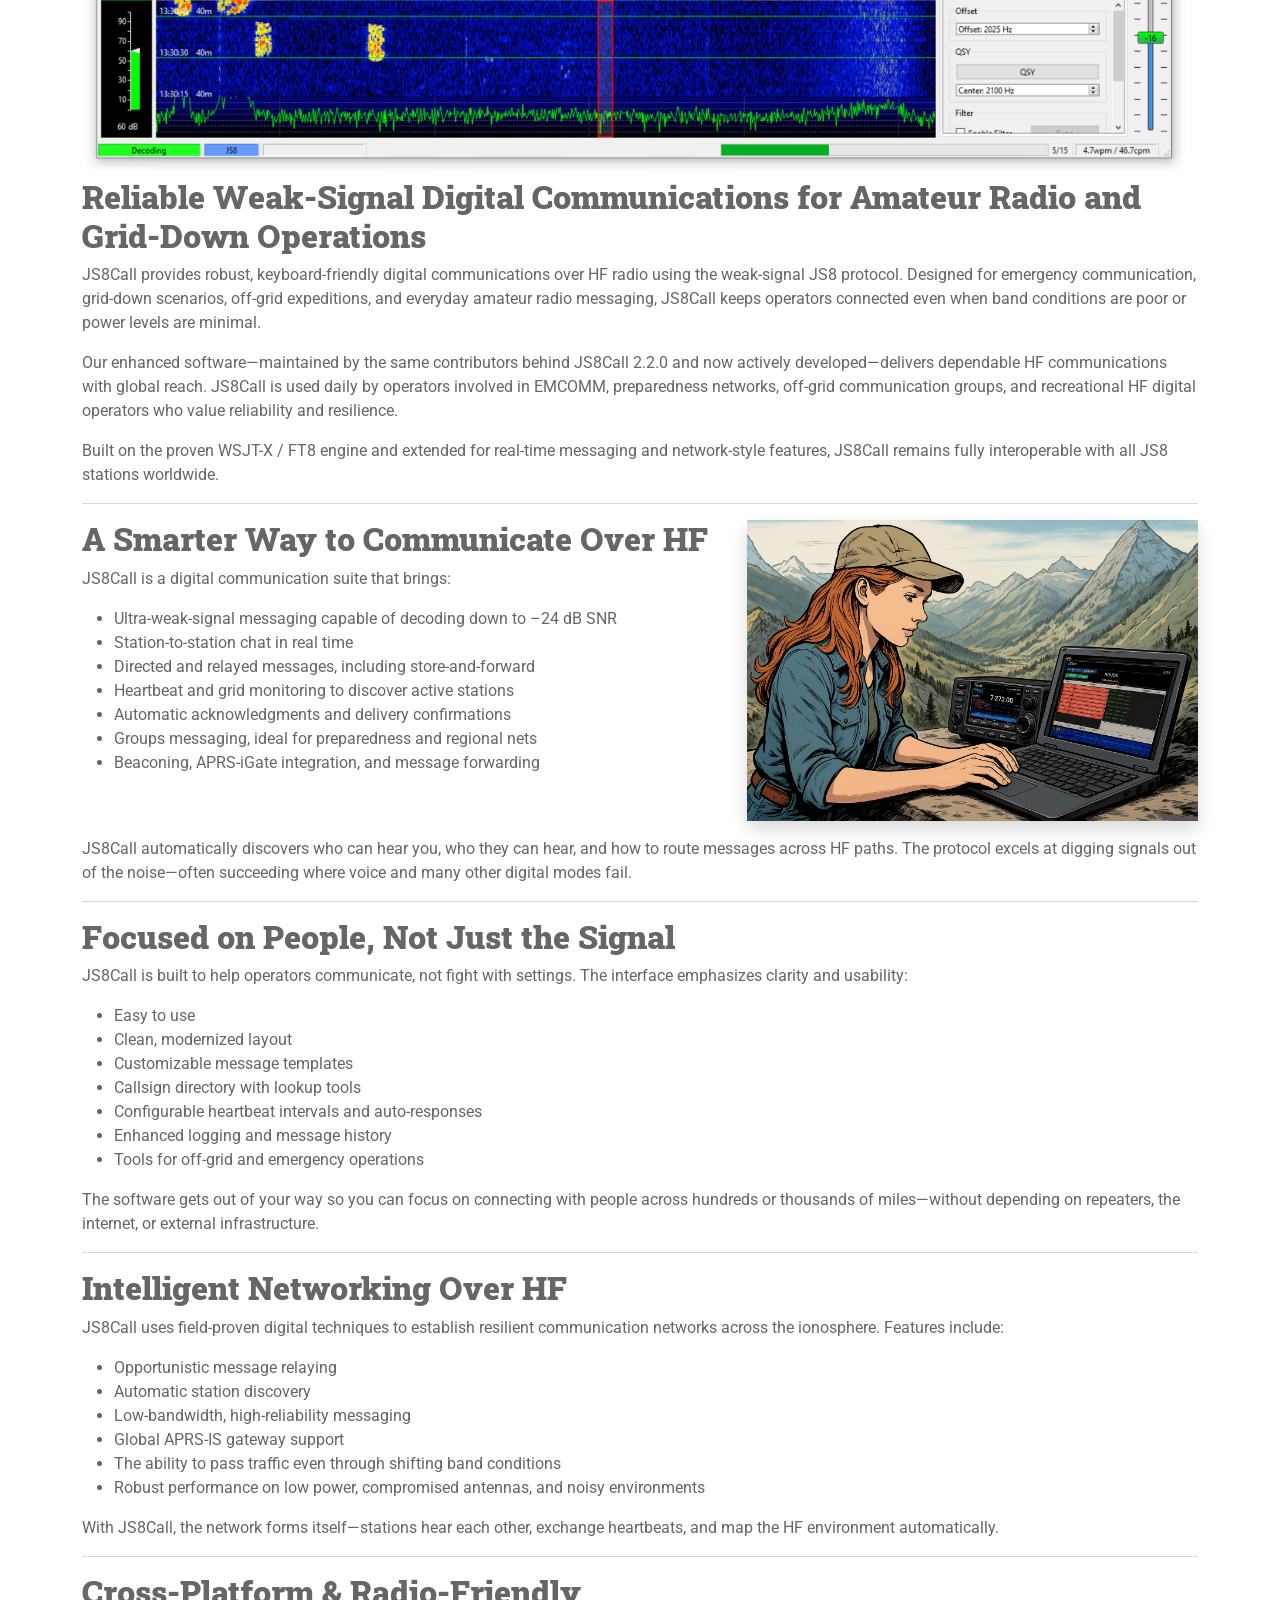
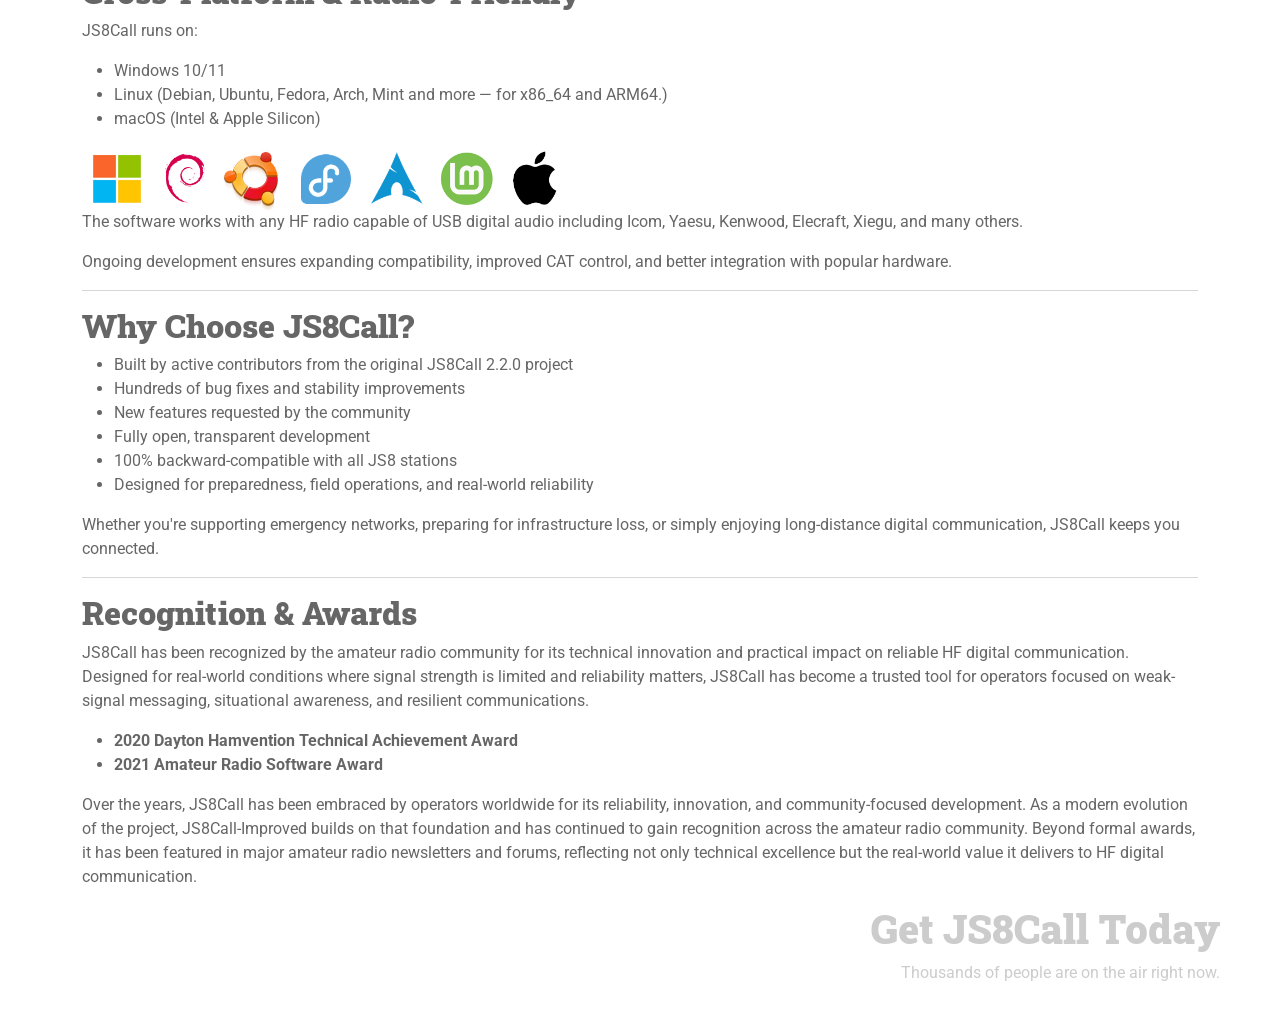
==== commit 465b64c9: "Update links for new Google Groups forum/email support list" ====
--- a/index.html
+++ b/index.html
@@ -95,7 +95,7 @@
                     <li class="nav-item"><a class="nav-link" href="./training.html">Training</a></li>
                     <li class="nav-item"><a class="nav-link" href="./tools.html">Tools</a></li>
                     <li class="nav-item"><a class="nav-link" href="JS8Call-improved">Code Resources</a></li>
-                    <li class="nav-item"><a class="nav-link" href="https://js8call.groups.io">Forum</a></li>
+                    <li class="nav-item"><a class="nav-link" href="https://groups.google.com/g/js8call-improved">Forum</a></li>
                 </ul>
             </div>
         </div>
@@ -122,15 +122,30 @@
                 </p>
 
                 <p style="margin-top:16px; font-size:16px;">
-                    Comments, questions, or suggestions? Post to the Discussions list::
+                    Comments, questions, or suggestions? Post to the Discussions list on our repository (requires a GitHub account):
                     <br>
                     <a href="https://github.com/orgs/JS8Call-improved/discussions" target="_blank" style="text-decoration:none; color:#0000ee;">
                         JS8Call GitHub Discussions
                     </a>
                 </p>
+
+                <p style="margin-top:16px; font-size:16px; line-height:1.5;">
+                    Prefer email? Join our email support list. No Google or GitHub account is required for participation by email. The Forum link is in the menu above
+                    but posting on the web forum requires a Google account. To subscribe to the email list, send a blank email to:
+                    <br>
+                    <a href="mailto:js8call-improved+subscribe@googlegroups.com?subject=Subscribe" style="font-weight:bold; text-decoration:none; color:#0000ee;">
+                        js8call-improved+subscribe@googlegroups.com
+                    </a>
+                    <br>
+                    <span style="font-size:14px; color:maroon; font-weight:bold;">⚠️ NOTE: When you receive Google's confirmation email, 
+                        DO NOT click the blue "Join This Group" button, it takes you to the web interface where you can join if you have a Google account. 
+                        Instead, simply hit REPLY and SEND on the confirmation email to finalize your request.
+                    </span>
+                </p>
             </div>
         </div>
     </div>
+
     <div class="container-fluid content-container">
         <div class="container">
             <div class="row">
